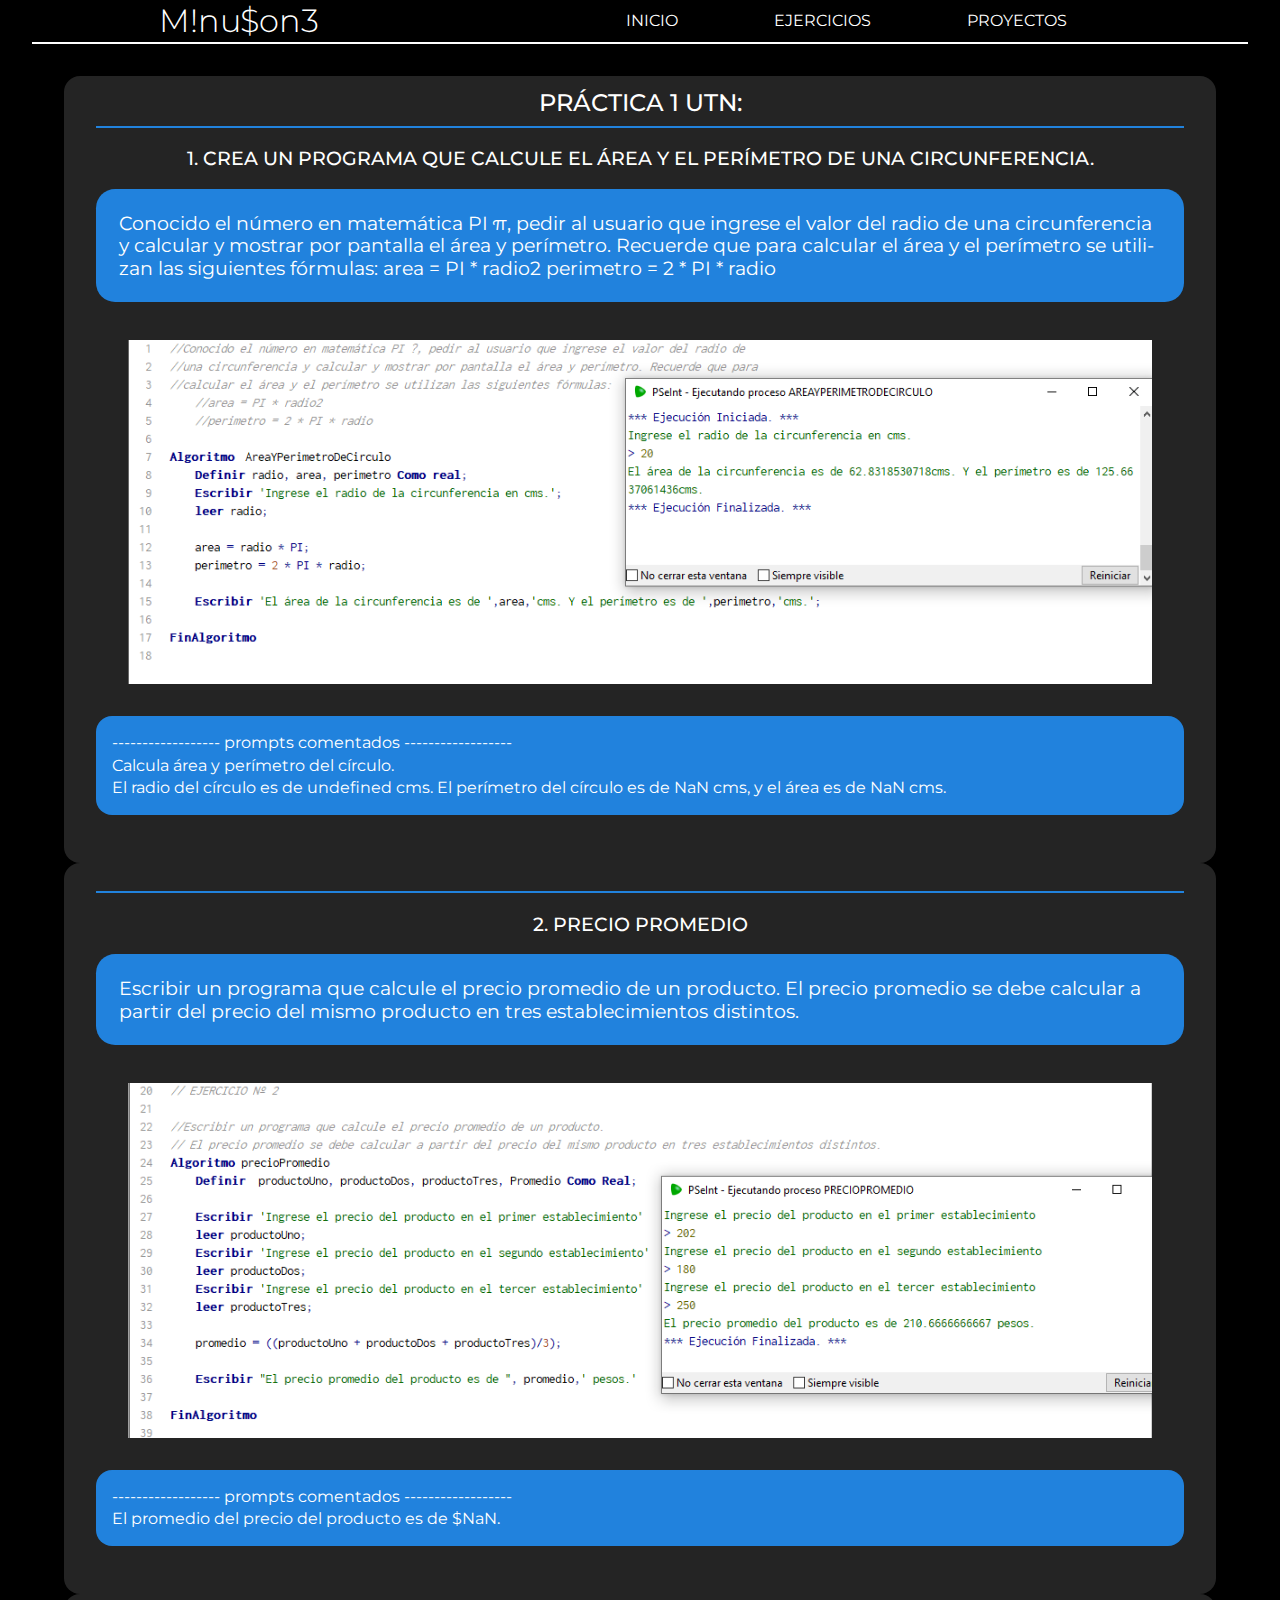
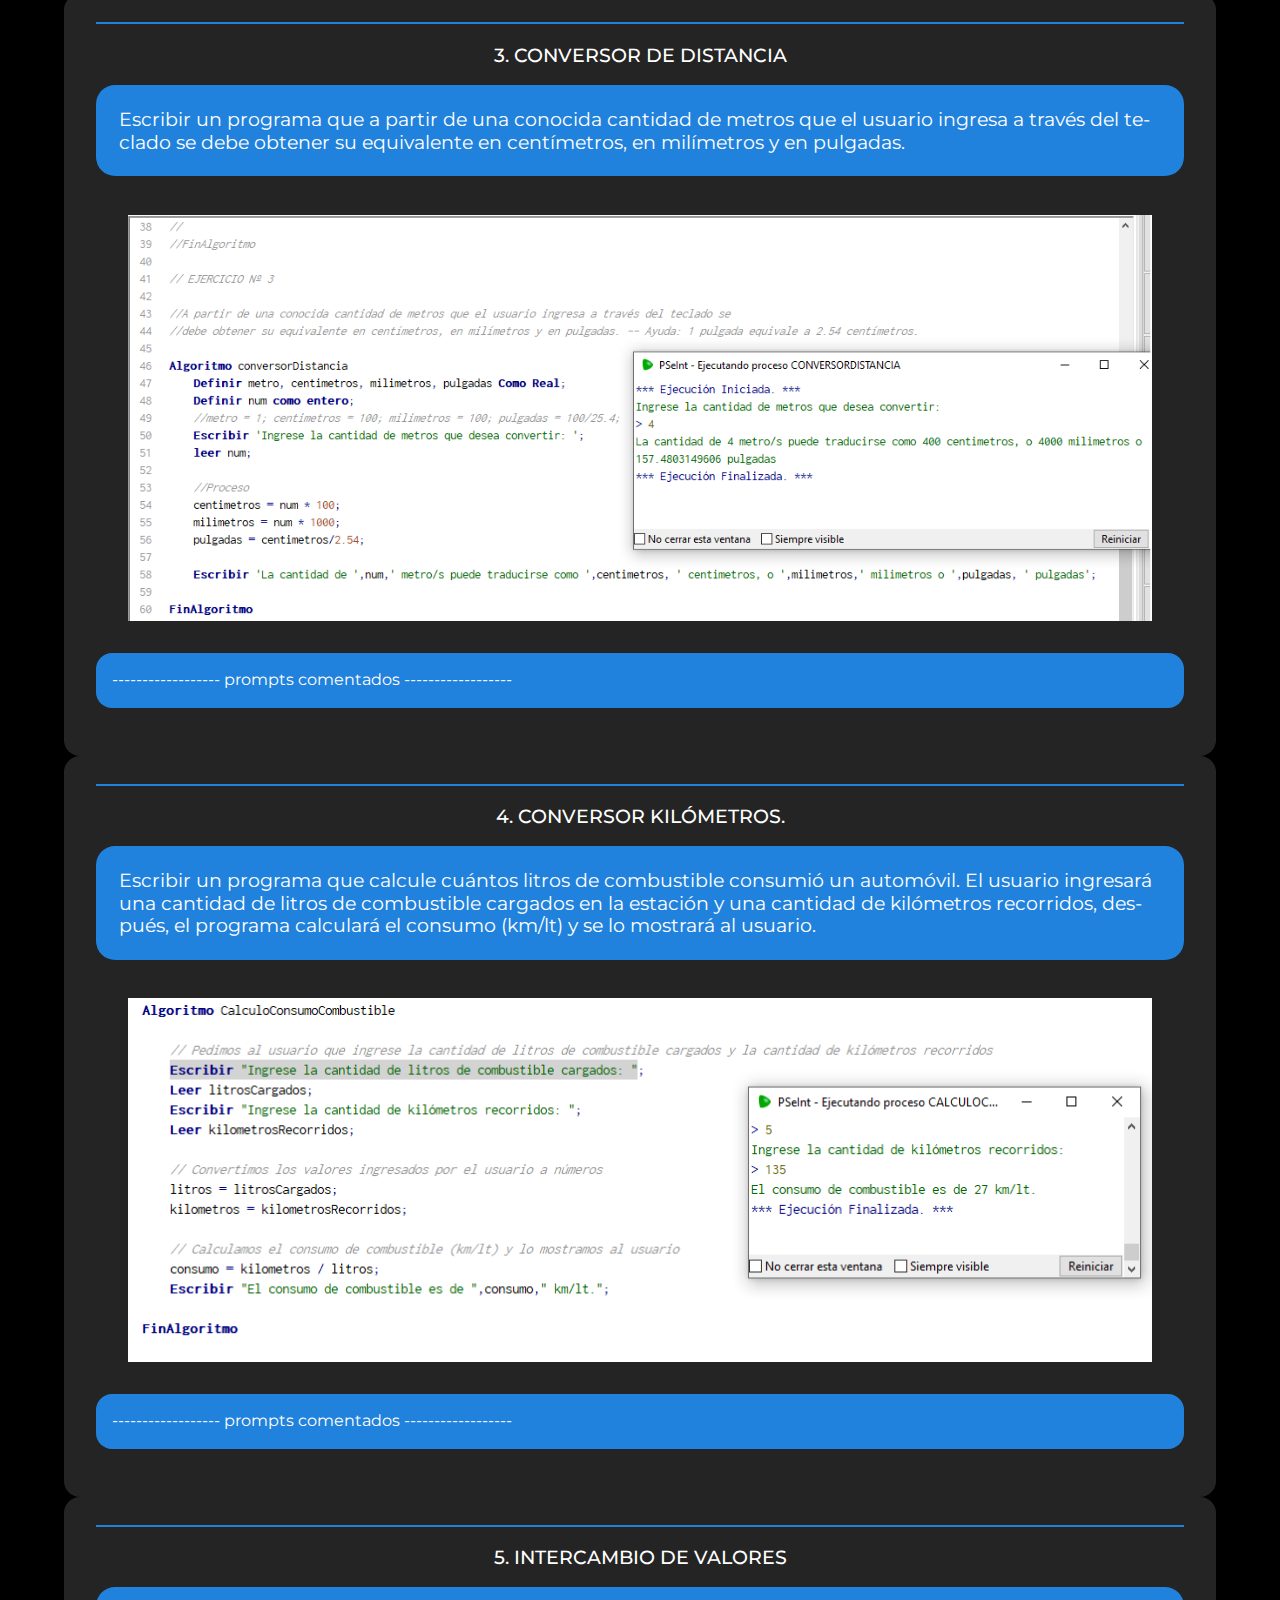
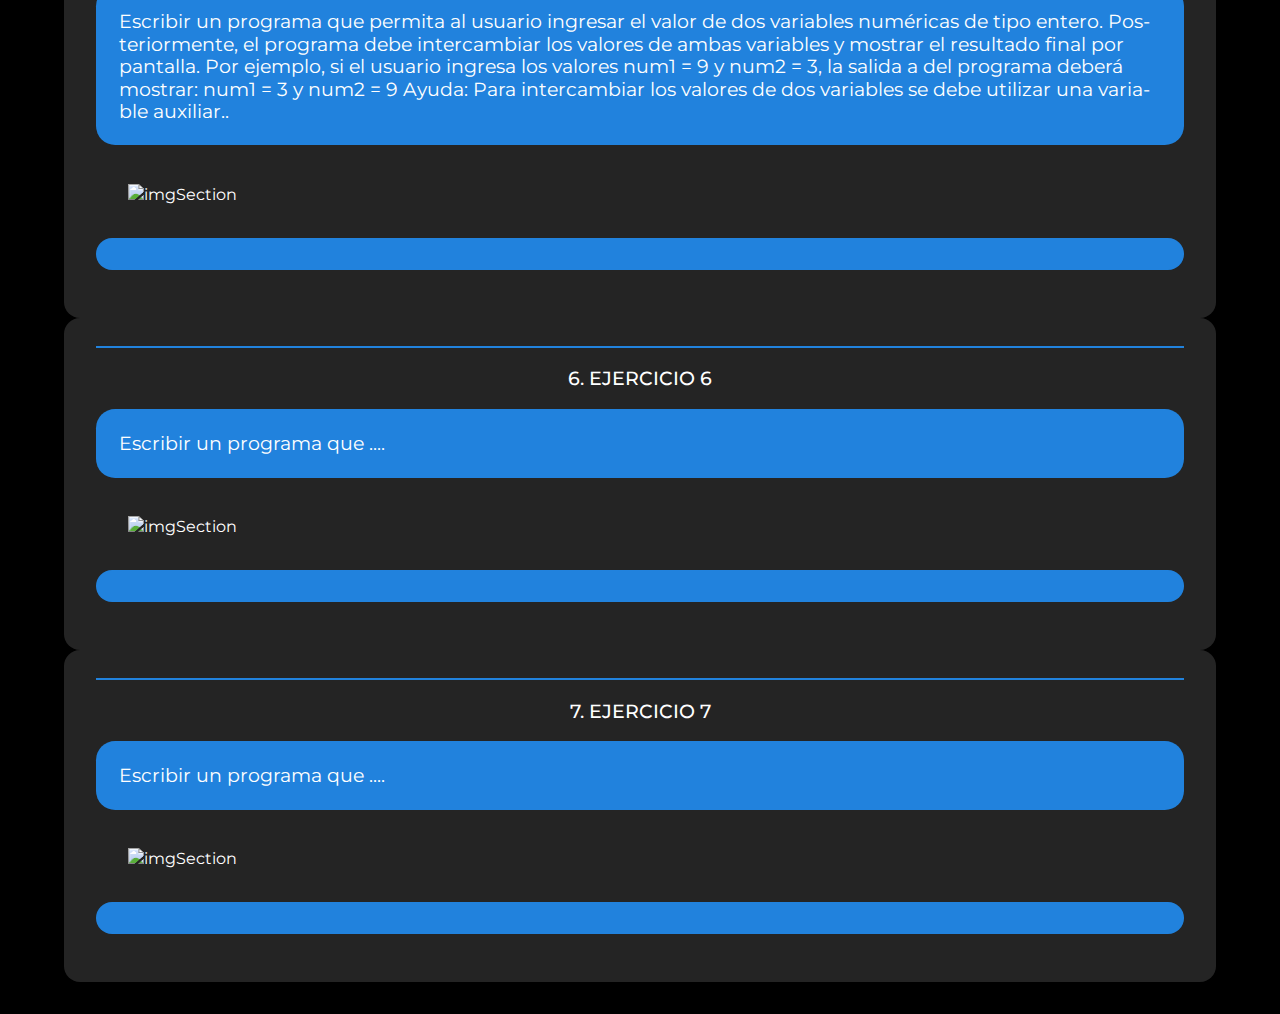
==== repositorio2/html/ejercicios.html @ 2ba90b49 "first commit" ====
<!DOCTYPE html>
<html lang="es">
<head>
    <meta charset="UTF-8">
    <meta http-equiv="X-UA-Compatible" content="IE=edge">
    <meta name="viewport" content="width=device-width, initial-scale=1.0">
    
    <link rel="preconnect" href="https://fonts.googleapis.com">
    <link rel="preconnect" href="https://fonts.gstatic.com" crossorigin>
    <link href="https://fonts.googleapis.com/css2?family=Montserrat:ital,wght@0,100;0,200;0,300;0,400;0,600;1,100;1,200;1,300;1,400;1,600&display=swap" rel="stylesheet">
    
    <link rel="stylesheet" href="../css/reset.css">
    <link rel="stylesheet" href="../css/styles.css">
    
    <link rel="shortcut icon" href="../img/harbour-kitchen-logo-01-1536x1536.jpg" type="image/x-icon">

    <title>Repositorio Nico | Ejercicios</title>
</head>
<body class="body">
    <div class="container">
        <header class="header">
            <h1 class="title">M!nu$on3</h1>
        </header>
        <nav class="nav">
            <ul class="nav__list">
                <li class="nav__item">
                    <!-- <img src="../assets/home.svg" alt="homeSvg"> -->
                    <a href="../html/index.html" class="nav__link nav__link --corto">Inicio</a>
                </li>
                <li class="nav__item">
                    <!-- <img src="../assets/briefcase.svg" alt="briefcaseSvg"> -->
                    <a href="../html/ejercicios.html" class="nav__link">Ejercicios</a>
                </li>
                <li class="nav__item">
                    <!-- <img src="../assets/layout.svg" alt="layoutSvg"> -->
                    <a href="#" class="nav__link">Proyectos</a>
                </li>
            </ul>
        </nav>
    </div>

    <main class="main">

        <!-- EJERCICIO UNO -->
        <section class="section">
            <h2 class="section__title">Práctica 1 UTN:</h2>
            <h3 class="section__subtitle">1. Crea un programa que calcule el área y el perímetro de una circunferencia.</h3>
            <p class="section__paragraph">
                Conocido el número en matemática PI π, pedir al usuario que ingrese el valor del radio de
                una circunferencia y calcular y mostrar por pantalla el área y perímetro. Recuerde que para
                calcular el área y el perímetro se utilizan las siguientes fórmulas:
                area = PI * radio2
                perimetro = 2 * PI * radio
            </p>
            <img src="../img/exe1.png" alt="imgPseInt" class="section__pseInt">
            <div class="section__content">
                ------------------ prompts comentados ------------------<br>
                <script>
                    document.write(`Calcula área y perímetro del círculo. <br>`);

                    let area, perimetro, radio;
                    const pi = 3.1416;
                    // radio = prompt('Ingrese radio de la circuferencia en centímetros.');
                    
                    perimetro = pi * radio;
                    area = pi * radio * 2;
                    
                    document.write(`El radio del círculo es de ${radio} cms. `);
                    document.write(`El perímetro del círculo es de ${perimetro} cms, y el área es de ${area} cms.`)
                </script>
            </div>
        </section>

        <!-- EJERCICIO DOS -->
        <section class="section">
            <h2 class="section__title"></h2>
            <h3 class="section__subtitle">2. Precio promedio</h3>
            <p class="section__paragraph">Escribir un programa que calcule el precio promedio de un producto. El precio promedio se
                debe calcular a partir del precio del mismo producto en tres establecimientos distintos.</p>
            <img src="../img/exe2.png" alt="imgSection" class="section__pseInt">
            <div class="section__content">
                ------------------ prompts comentados ------------------<br>
                <script>
                    let promedio, precio1, precio2, precio3;

                    // precio1 = parseInt(prompt('Ingrese precio del producto en el primer establecimiento'));
                    // precio2 = parseInt(prompt('Ingrese precio del producto en el segundo establecimiento'));
                    // precio3 = parseInt(prompt('Ingrese precio del producto en el tercer establecimiento'));
                    
                    promedio = ((precio1 + precio2 + precio3)/3);

                    promedio = promedio.toFixed(2);
                    document.write(`El promedio del precio del producto es de $${promedio}.`)
                </script>
            </div>
        </section>

        <!-- EJERCICIO TRES -->
        <section class="section">
            <h2 class="section__title"> </h2>
            <h3 class="section__subtitle">3. Conversor de distancia</h3>
            <p class="section__paragraph">Escribir un programa que a partir de una conocida cantidad de metros que el usuario ingresa a través del teclado se
                debe obtener su equivalente en centímetros, en milímetros y en pulgadas.</p>
            <img src="../img/exe3.png" alt="imgSection" class="section__pseInt">
            <div class="section__content">
                ------------------ prompts comentados ------------------<br>
                <script>
                    // const metro = prompt('Ingresa la cantidad de metros a convertir: ');
                    const centimetros = (metro * 100)                   
                    const milimetros = (metro * 1000)                  
                    const pulgadas = (metro* 39.3701).toFixed(2);                    

                    document.write(`La cantidad de ${metro} metro/s se puede expresar como ${centimetros} centímetros, ${milimetros} milímetros o ${pulgadas} pulgadas.`)
                </script>
            </div>
        </section>

        <!-- EJERCICIO CUATRO -->
        <section class="section">
            <h2 class="section__title"> </h2>
            <h3 class="section__subtitle">4. Conversor kilómetros.</h3>
            <p class="section__paragraph">Escribir un programa que calcule cuántos litros de combustible consumió un automóvil. El
                usuario ingresará una cantidad de litros de combustible cargados en la estación y una
                cantidad de kilómetros recorridos, después, el programa calculará el consumo (km/lt) y se lo
                mostrará al usuario.</p>
            <img src="../img/exe4.png" alt="imgSection" class="section__pseInt">
            <div class="section__content">
                ------------------ prompts comentados ------------------ <br>
                <script>
                    // const litrosCargados = parseInt(prompt('Ingrese la cantidad de litros de combustible cargados.'));
                    // const kilometrosRecorridos = parseInt(prompt('Ingrese la cantidad de kilómetros recorridos.'));
                    let consumo = kilometrosRecorridos/litrosCargados;
                    consumo = consumo.toFixed(2);

                    document.write(`La cantidad de consumo es de ${consumo} km/ls.`);
                </script>
            </div>
        </section>

        <!-- EJERCICIO CINCO -->
        <section class="section">
            <h2 class="section__title"> </h2>
            <h3 class="section__subtitle">5. Intercambio de valores</h3>
            <p class="section__paragraph">Escribir un programa que permita al usuario ingresar el valor de dos variables numéricas de
                tipo entero. Posteriormente, el programa debe intercambiar los valores de ambas variables y
                mostrar el resultado final por pantalla.
                Por ejemplo, si el usuario ingresa los valores num1 = 9 y num2 = 3, la salida a del programa
                deberá mostrar: num1 = 3 y num2 = 9
                Ayuda: Para intercambiar los valores de dos variables se debe utilizar una variable auxiliar..</p>
            <img src="#" alt="imgSection" class="section__pseInt">
            <div class="section__content">
                
            </div>
        </section>

        <!-- EJERCICIO SEIS -->
        <section class="section">
            <h2 class="section__title"> </h2>
            <h3 class="section__subtitle">6. ejercicio 6</h3>
            <p class="section__paragraph">Escribir un programa que ....</p>
            <img src="#" alt="imgSection" class="section__pseInt">
            <div class="section__content"></div>
        </section>

        <!-- EJERCICIO SIETE -->
        <section class="section">
            <h2 class="section__title"> </h2>
            <h3 class="section__subtitle">7. ejercicio 7</h3>
            <p class="section__paragraph">Escribir un programa que ....</p>
            <img src="#" alt="imgSection" class="section__pseInt">
            <div class="section__content"></div>
        </section>

    </main>



    <script src="../js/main.js"></script>
</body>
</html>
---- repositorio2/css/styles.css ----
:root{
    --negro: #0c0a0a;
    /* Tipografía */
    --tipo-principal: 'Montserrat', sans-serif;
    --tipo-secundaria: Verdana;
}

.body{
    max-width: 1600px;
    margin: 0 auto;
    background: #000;
    color: #fff;
    padding-left: 2em;
    padding-right: 2em;
}

.container{
    background: #000;
    
    display: flex;
    justify-content: space-around;
    align-items: center;

    border-bottom: 2px solid white;

}

.header{
    background: yellow;
}

.title{
    color: #fff;
    font-weight: 300;
    font-size: 2em;
    cursor: pointer;
    background: #000000;
}

.title:hover{
    color: #2182dd;
}
.nav__list{
    display: flex;
    flex-flow: row nowrap;
    justify-content: space-between;
    align-items: center;
    padding: .4em;

}

.nav__item{
    padding: .2em 2em ;
    margin: 0 1em;
}

.nav__item:hover{
    background: #644a4a73;
    cursor: pointer;
    border-radius: 3em;

    color: #2182dd;
}

.nav__item:active{
    background: #2182dd;
}


.nav__link{
    color: #fff;
    text-decoration: none;
    text-transform: uppercase;
}

.nav__link:hover{
}

.main{
    padding: 2em;
}

.section{
    background: #4949497e;
    padding: 1em 2em;
    color: #fff;

    border-radius: 1em;
}
.section__title{
    text-align: center;
    text-transform: uppercase;
    font-weight: 500;
    font-size: 1.5em;
    padding: 0 1em .5em 1em;

    border-bottom: 2px solid #2182dd;

}
.section__subtitle{
    text-align: center;

    text-transform: uppercase;
    font-weight: 500;
    font-size: 1.2em;

    padding: 1em 1em;
}
.section__paragraph{
    width: 100%;
    background: #2182dd;

    border-radius: 1em;
    padding: 1.2em;
    font-size: 1.2em;

    margin: 0em 0 2em 0 ;
}

.section__content{
    width: 100%;
    background: #2182dd;

    border-radius: 1em;
    padding: 1em;

    padding: 1em;

    margin: 0em 0 2em 0 ;
}

.section__pseInt{
    padding: 0 2em 2em 2em;
}
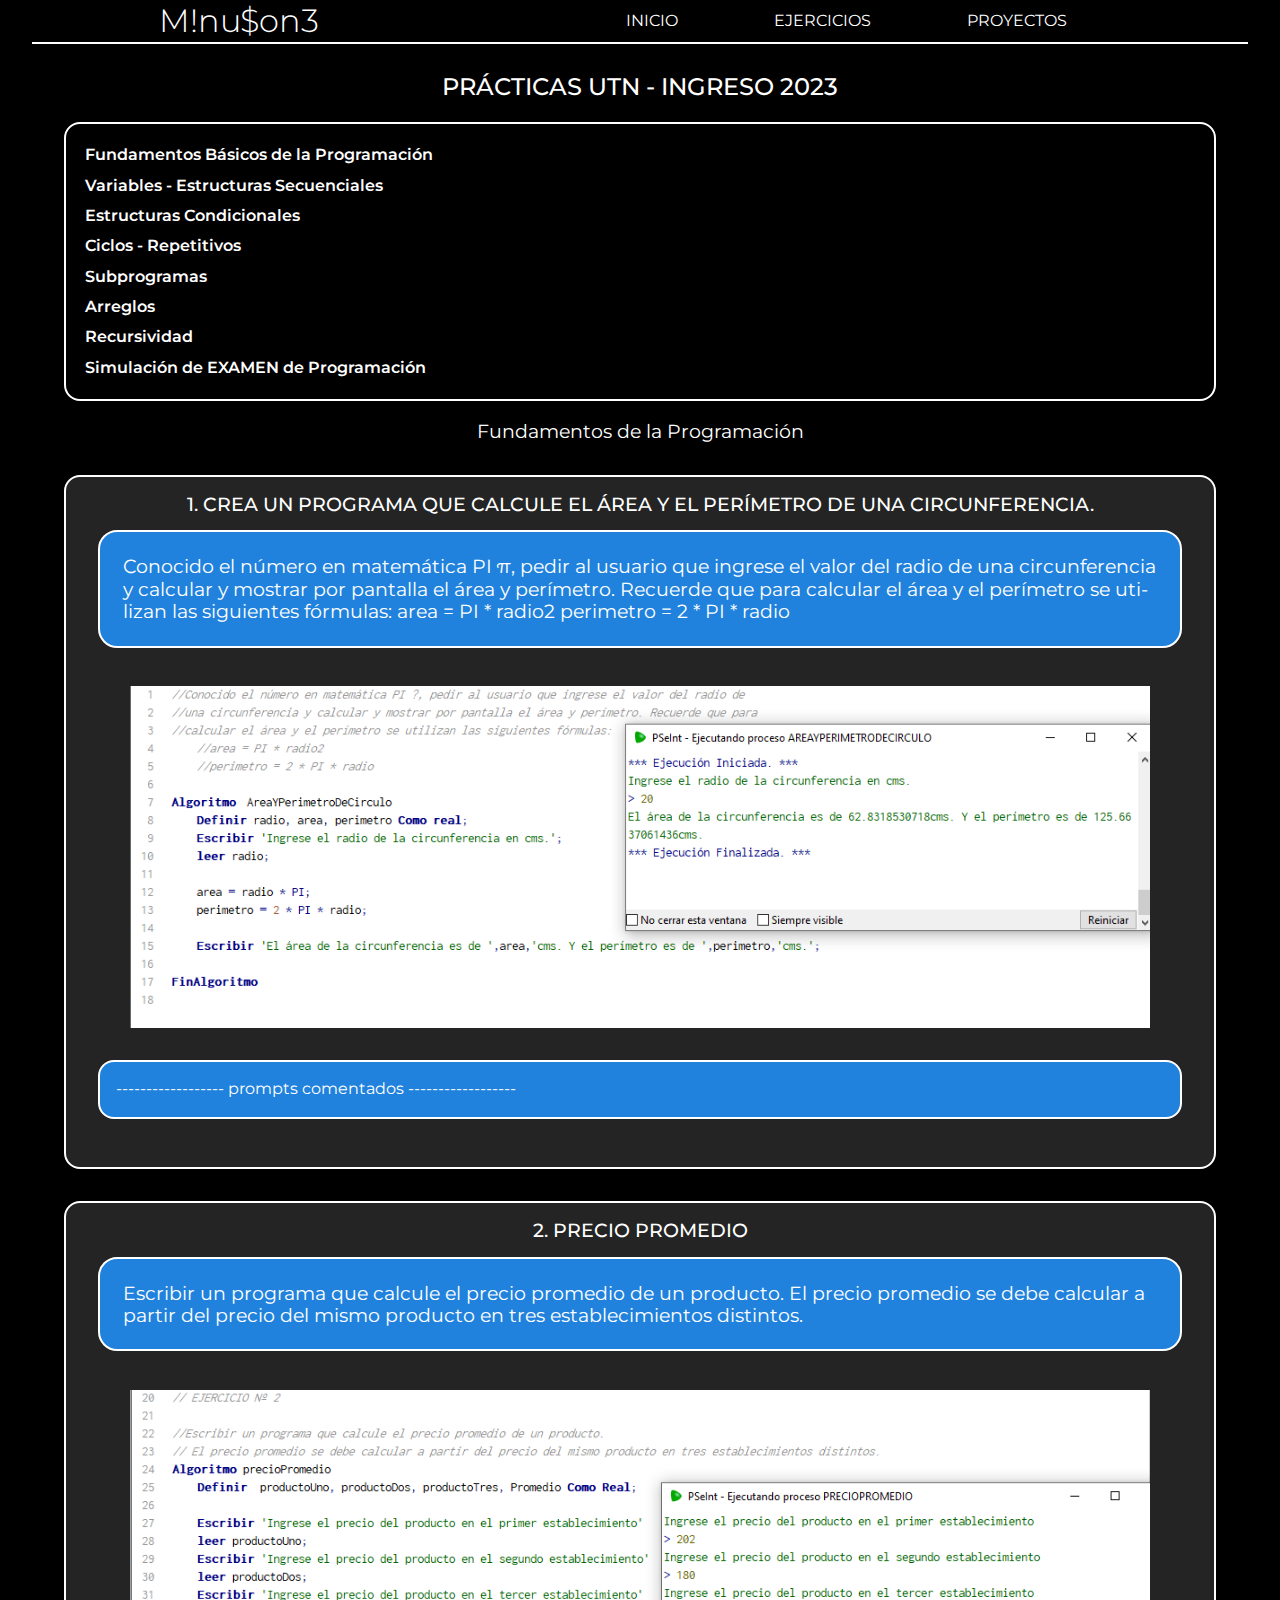
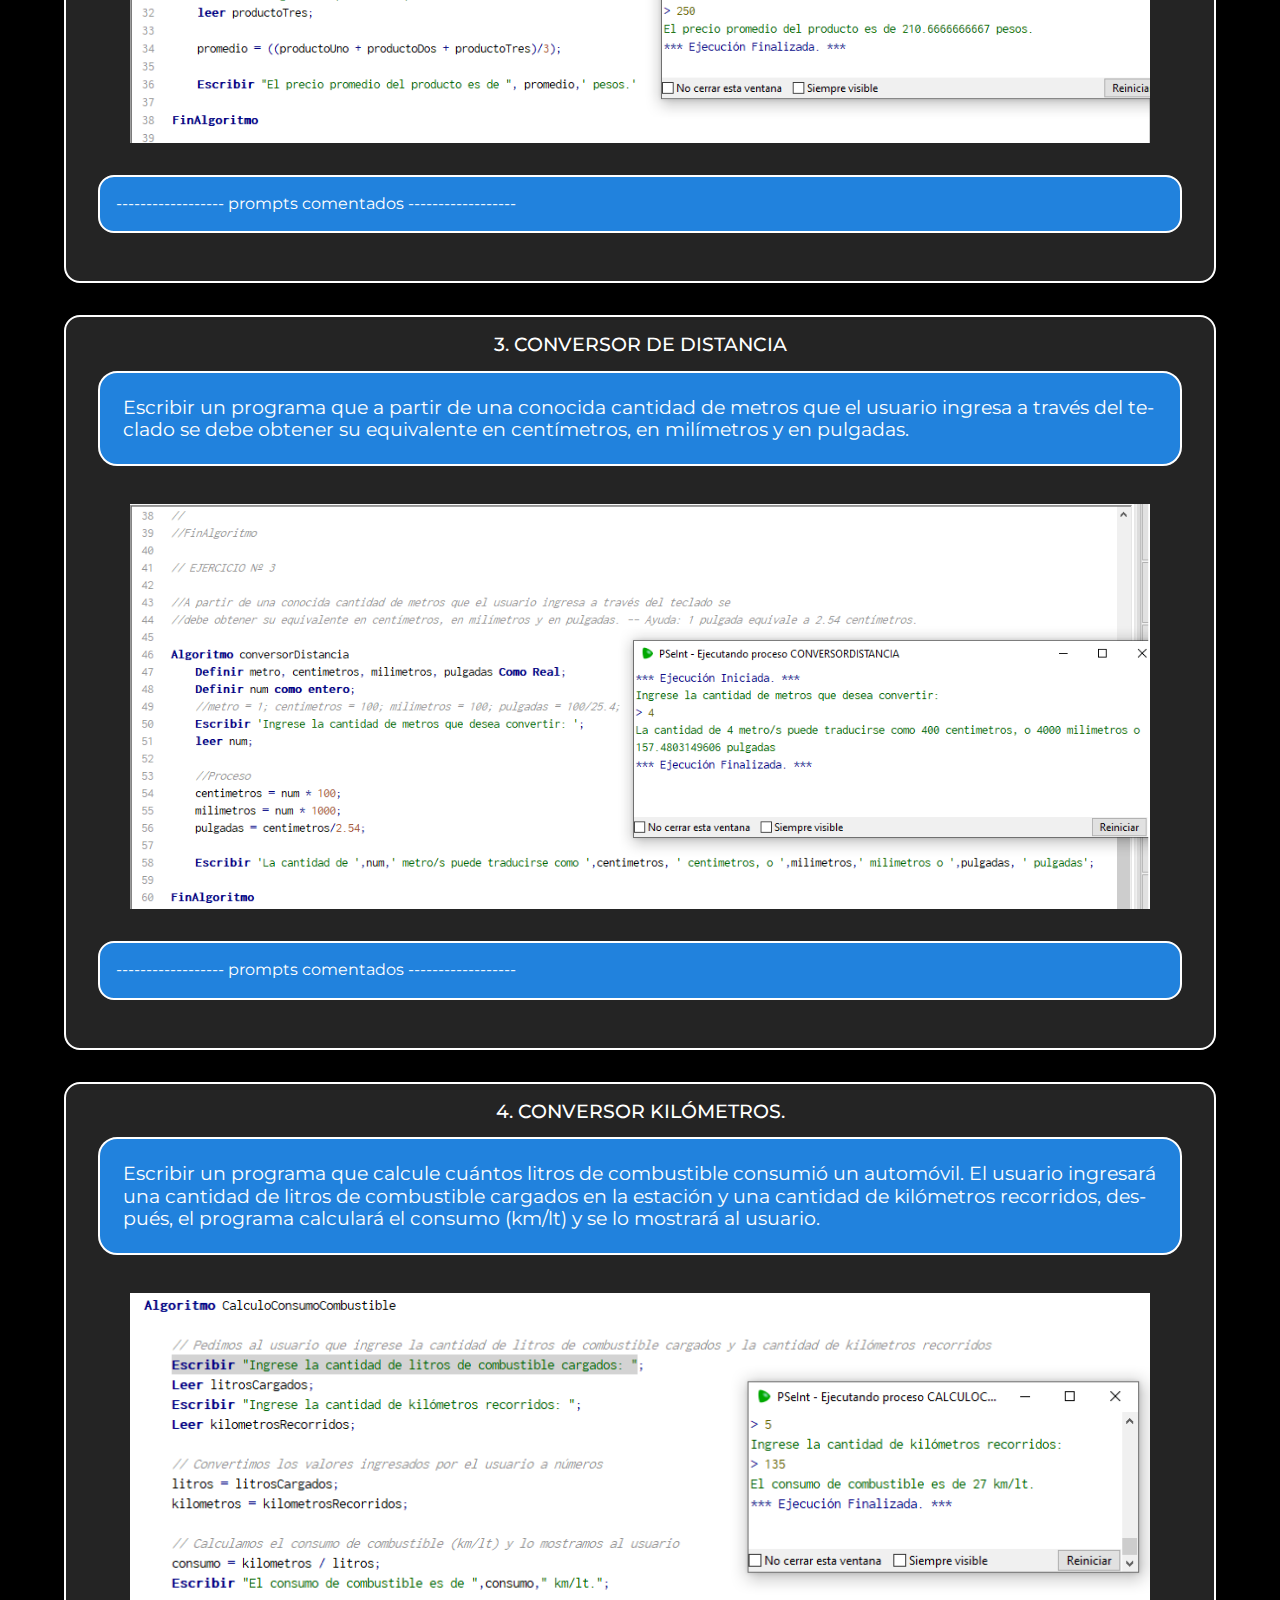
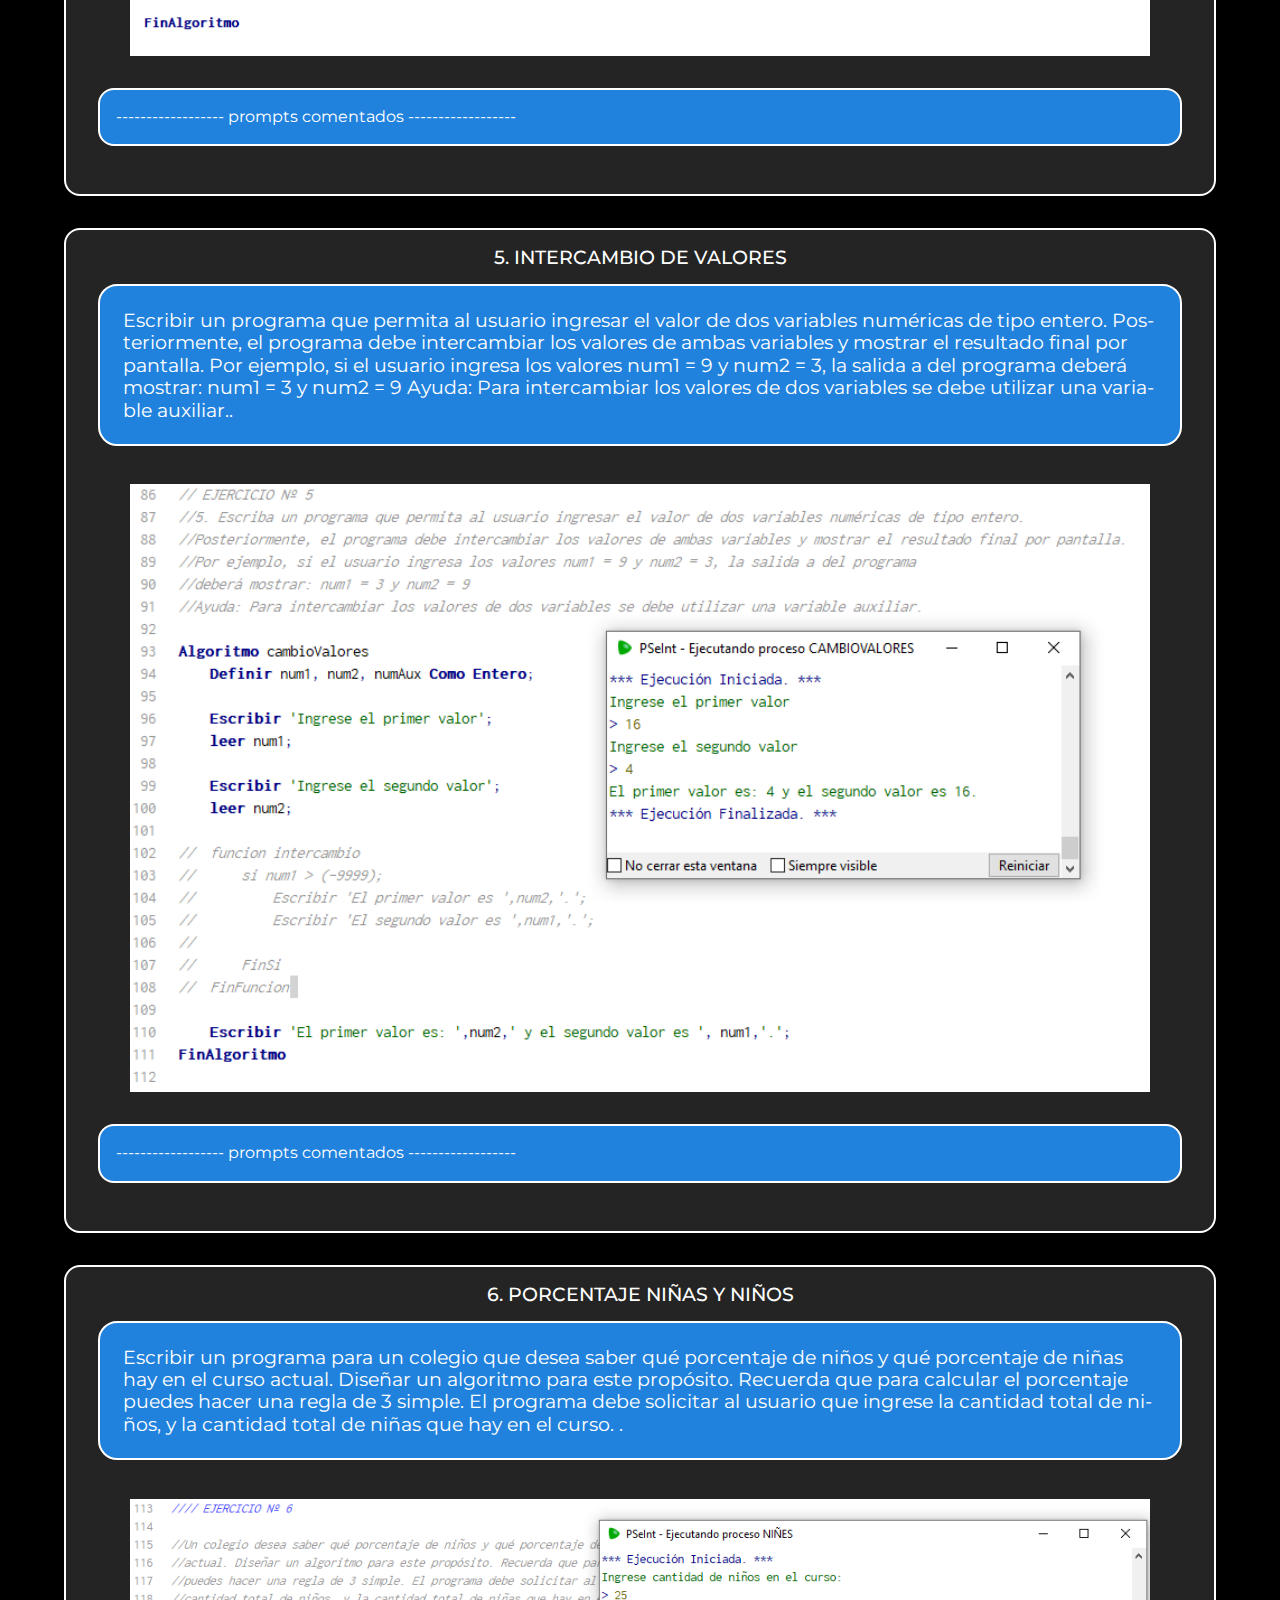
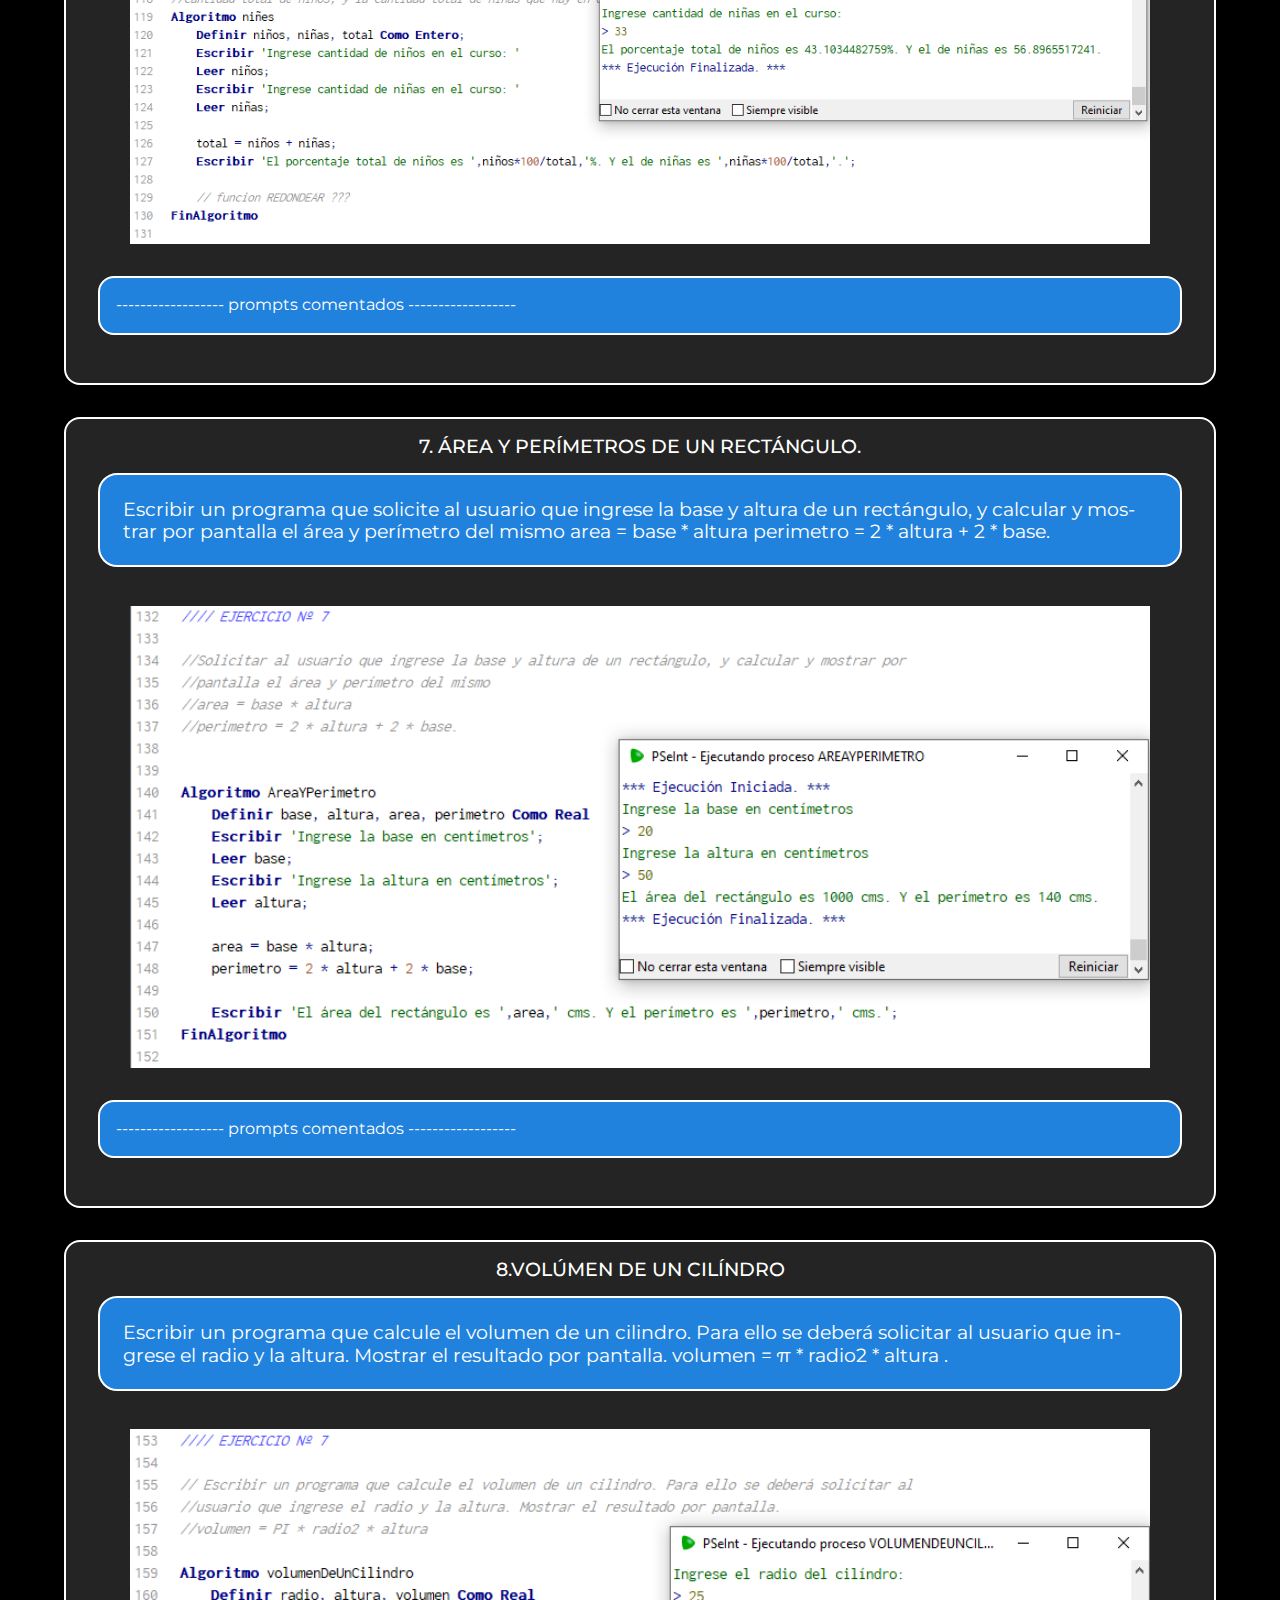
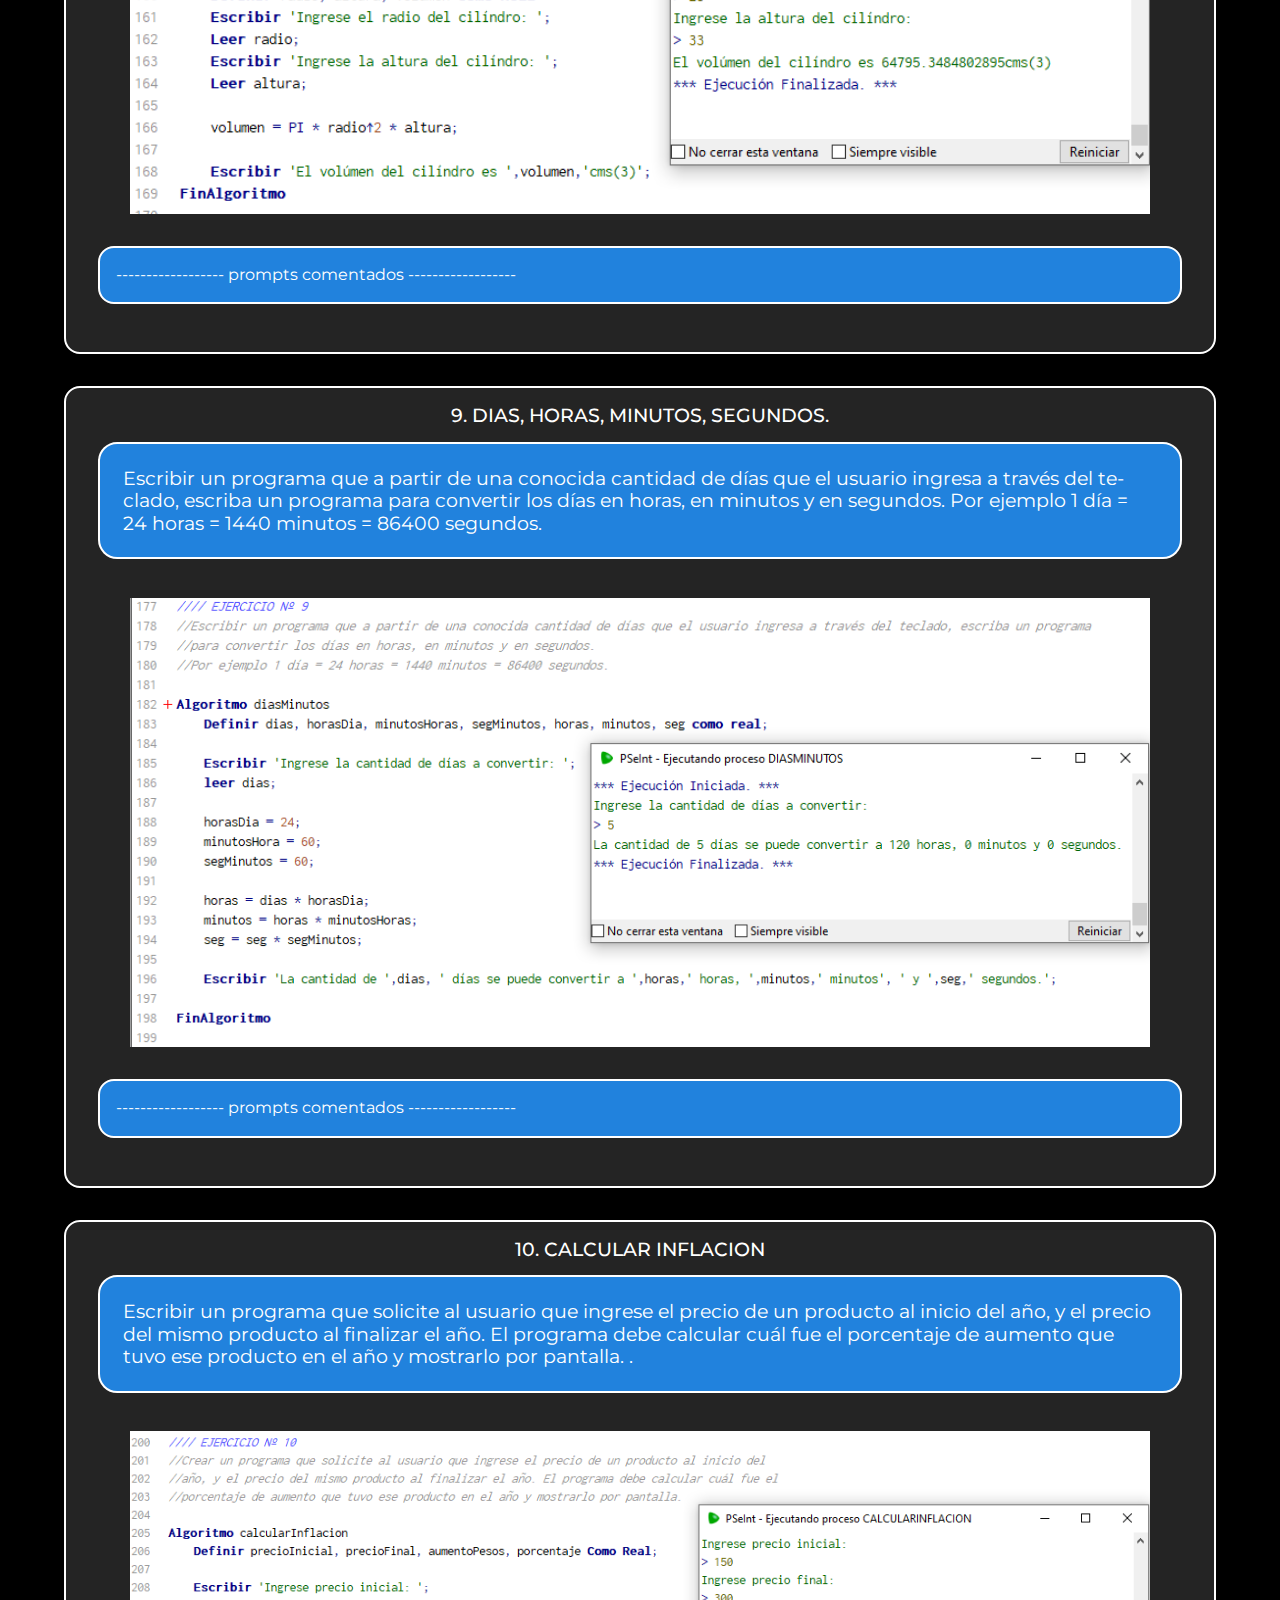
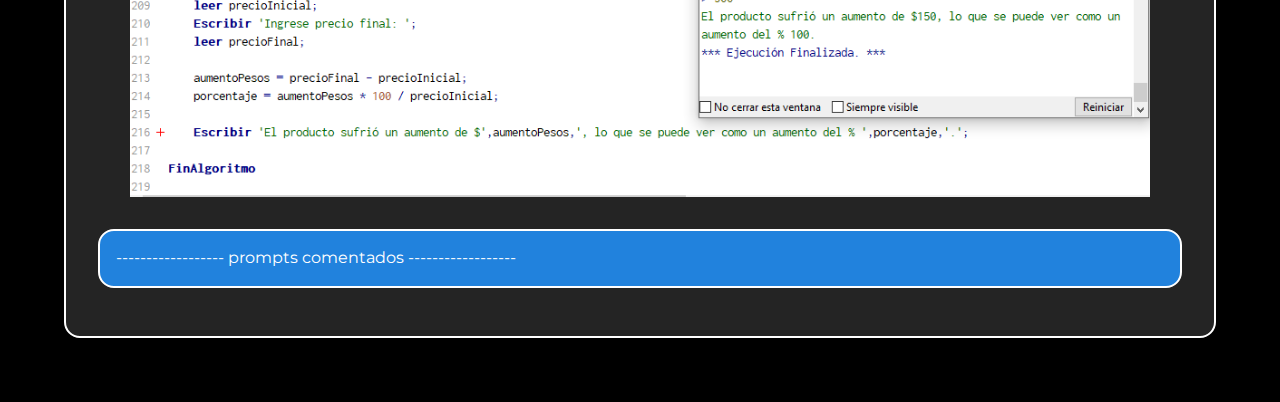
==== commit 3dacca0b: "segundo commit hasta ejercicio 10" ====
--- a/repositorio2/html/ejercicios.html
+++ b/repositorio2/html/ejercicios.html
@@ -40,10 +40,23 @@
     </div>
 
     <main class="main">
+        <h2 class="main__title">Prácticas UTN - Ingreso 2023</h2>
+        <p class="main__paragraph">
+            <ul class="main__list">
+                <li class="list__item">Fundamentos Básicos de la Programación</li>
+                <li class="list__item">Variables - Estructuras Secuenciales</li>
+                <li class="list__item">Estructuras Condicionales</li>
+                <li class="list__item">Ciclos - Repetitivos</li>
+                <li class="list__item">Subprogramas</li>
+                <li class="list__item">Arreglos</li>
+                <li class="list__item">Recursividad</li>
+                <li class="list__item">Simulación de EXAMEN de Programación</li>
+            </ul>
+        </p>
+        <h4 class="main__subtitle">Fundamentos de la Programación</h4>
 
         <!-- EJERCICIO UNO -->
         <section class="section">
-            <h2 class="section__title">Práctica 1 UTN:</h2>
             <h3 class="section__subtitle">1. Crea un programa que calcule el área y el perímetro de una circunferencia.</h3>
             <p class="section__paragraph">
                 Conocido el número en matemática PI π, pedir al usuario que ingrese el valor del radio de
@@ -56,17 +69,17 @@
             <div class="section__content">
                 ------------------ prompts comentados ------------------<br>
                 <script>
-                    document.write(`Calcula área y perímetro del círculo. <br>`);
-
-                    let area, perimetro, radio;
-                    const pi = 3.1416;
-                    // radio = prompt('Ingrese radio de la circuferencia en centímetros.');
-                    
-                    perimetro = pi * radio;
-                    area = pi * radio * 2;
-                    
-                    document.write(`El radio del círculo es de ${radio} cms. `);
-                    document.write(`El perímetro del círculo es de ${perimetro} cms, y el área es de ${area} cms.`)
+                    // document.write(`Calcula área y perímetro del círculo. <br>`);
+
+                    // // let area, perimetro, radio;
+                    // const pi = 3.1416;
+                    // // radio = prompt('Ingrese radio de la circuferencia en centímetros.');
+                    
+                    // perimetro = pi * radio;
+                    // area = pi * radio * 2;
+                    
+                    // document.write(`El radio del círculo es de ${radio} cms. `);
+                    // document.write(`El perímetro del círculo es de ${perimetro} cms, y el área es de ${area} cms.`)
                 </script>
             </div>
         </section>
@@ -81,23 +94,23 @@
             <div class="section__content">
                 ------------------ prompts comentados ------------------<br>
                 <script>
-                    let promedio, precio1, precio2, precio3;
+                    // let promedio, precio1, precio2, precio3;
 
                     // precio1 = parseInt(prompt('Ingrese precio del producto en el primer establecimiento'));
                     // precio2 = parseInt(prompt('Ingrese precio del producto en el segundo establecimiento'));
                     // precio3 = parseInt(prompt('Ingrese precio del producto en el tercer establecimiento'));
                     
-                    promedio = ((precio1 + precio2 + precio3)/3);
-
-                    promedio = promedio.toFixed(2);
-                    document.write(`El promedio del precio del producto es de $${promedio}.`)
+                    // promedio = ((precio1 + precio2 + precio3)/3);
+
+                    // promedio = promedio.toFixed(2);
+                    // document.write(`El promedio del precio del producto es de $${promedio}.`)
                 </script>
             </div>
         </section>
 
         <!-- EJERCICIO TRES -->
         <section class="section">
-            <h2 class="section__title"> </h2>
+            <h2 class="section__title"></h2>
             <h3 class="section__subtitle">3. Conversor de distancia</h3>
             <p class="section__paragraph">Escribir un programa que a partir de una conocida cantidad de metros que el usuario ingresa a través del teclado se
                 debe obtener su equivalente en centímetros, en milímetros y en pulgadas.</p>
@@ -106,11 +119,11 @@
                 ------------------ prompts comentados ------------------<br>
                 <script>
                     // const metro = prompt('Ingresa la cantidad de metros a convertir: ');
-                    const centimetros = (metro * 100)                   
-                    const milimetros = (metro * 1000)                  
-                    const pulgadas = (metro* 39.3701).toFixed(2);                    
-
-                    document.write(`La cantidad de ${metro} metro/s se puede expresar como ${centimetros} centímetros, ${milimetros} milímetros o ${pulgadas} pulgadas.`)
+                    // const centimetros = (metro * 100)                   
+                    // const milimetros = (metro * 1000)                  
+                    // const pulgadas = (metro* 39.3701).toFixed(2);                    
+
+                    // document.write(`La cantidad de ${metro} metro/s se puede expresar como ${centimetros} centímetros, ${milimetros} milímetros o ${pulgadas} pulgadas.`)
                 </script>
             </div>
         </section>
@@ -129,17 +142,17 @@
                 <script>
                     // const litrosCargados = parseInt(prompt('Ingrese la cantidad de litros de combustible cargados.'));
                     // const kilometrosRecorridos = parseInt(prompt('Ingrese la cantidad de kilómetros recorridos.'));
-                    let consumo = kilometrosRecorridos/litrosCargados;
-                    consumo = consumo.toFixed(2);
-
-                    document.write(`La cantidad de consumo es de ${consumo} km/ls.`);
+                    // let consumo = kilometrosRecorridos/litrosCargados;
+                    // consumo = consumo.toFixed(2);
+
+                    // document.write(`La cantidad de consumo es de ${consumo} km/ls.`);
                 </script>
             </div>
         </section>
 
         <!-- EJERCICIO CINCO -->
         <section class="section">
-            <h2 class="section__title"> </h2>
+            <h2 class="section__title"></h2>
             <h3 class="section__subtitle">5. Intercambio de valores</h3>
             <p class="section__paragraph">Escribir un programa que permita al usuario ingresar el valor de dos variables numéricas de
                 tipo entero. Posteriormente, el programa debe intercambiar los valores de ambas variables y
@@ -147,30 +160,139 @@
                 Por ejemplo, si el usuario ingresa los valores num1 = 9 y num2 = 3, la salida a del programa
                 deberá mostrar: num1 = 3 y num2 = 9
                 Ayuda: Para intercambiar los valores de dos variables se debe utilizar una variable auxiliar..</p>
-            <img src="#" alt="imgSection" class="section__pseInt">
-            <div class="section__content">
-                
-            </div>
-        </section>
-
+            <img src="../img/exe5.png" alt="imgSection" class="section__pseInt">
+            <div class="section__content">
+                ------------------ prompts comentados ------------------ <br>
+                <script>
+                    // let num1, num2;
+                    // num1 = prompt('Ingrese el primer valor: ');
+                    // num2 = prompt('Ingrese el segundo valor: ');
+
+                    // document.write(`Valor 1 = ${num2} <br> Valor 2 = ${num1}`)
+                </script>
+            </div>
+        </section>
+  
         <!-- EJERCICIO SEIS -->
         <section class="section">
+            <h2 class="section__title"></h2>
+            <h3 class="section__subtitle">6. Porcentaje niñas y niños</h3>
+            <p class="section__paragraph">Escribir un programa para un colegio que desea saber qué porcentaje de niños y qué porcentaje de niñas hay en el curso
+                actual. Diseñar un algoritmo para este propósito. Recuerda que para calcular el porcentaje
+                puedes hacer una regla de 3 simple. El programa debe solicitar al usuario que ingrese la
+                cantidad total de niños, y la cantidad total de niñas que hay en el curso. 
+                .</p>
+            <img src="../img/exe6.png" alt="imgSection" class="section__pseInt">
+            <div class="section__content">
+                ------------------ prompts comentados ------------------ <br>
+                <script>
+                    // let niñas, niños, total;
+                    // // niñas = parseInt(prompt('Ingrese la cantidad de niñas: '));
+                    // // niños = parseInt(prompt('Ingrese la cantidad de niños: '));
+                    // total = niños + niñas;
+                    
+                    // document.write(`El porcentaje total de niños es % ${(niños*100)/total}
+                    // y el de niñas es % ${(niñas*100)/total}`);
+                </script>
+            </div>
+        </section>
+
+        <!-- EJERCICIO SIETE -->
+        <section class="section">
+            <h2 class="section__title"></h2>
+            <h3 class="section__subtitle">7. Área y Perímetros de un rectángulo.</h3>
+            <p class="section__paragraph">Escribir un programa que solicite al usuario que ingrese la base y altura de un rectángulo, y calcular y mostrar por
+                pantalla el área y perímetro del mismo
+                area = base * altura
+                perimetro = 2 * altura + 2 * base.</p>
+            <img src="../img/exe7.png" alt="imgSection" class="section__pseInt">
+            <div class="section__content">
+                ------------------ prompts comentados ------------------ <br>
+                <script>
+                    // let base, altura, area, perimetro;
+
+                    // base = prompt('Ingrese la base del rectángulo en cms.');
+                    // altura = prompt('Ingrese la altura del rectángulo en cms.');
+                    
+                    // perimetro = 2 * base + 2 * altura;
+                    // area = base * altura;
+
+                    // document.write(`El área del rectángulo mide ${area} cms. Y el perímetro es de ${perimetro} cms.`);
+                </script>
+            </div>
+        </section>
+
+        <!-- EJERCICIO OCHO -->
+        <section class="section">
             <h2 class="section__title"> </h2>
-            <h3 class="section__subtitle">6. ejercicio 6</h3>
-            <p class="section__paragraph">Escribir un programa que ....</p>
-            <img src="#" alt="imgSection" class="section__pseInt">
-            <div class="section__content"></div>
-        </section>
-
-        <!-- EJERCICIO SIETE -->
+            <h3 class="section__subtitle">8.Volúmen de un cilíndro</h3>
+            <p class="section__paragraph">Escribir un programa que calcule el volumen de un cilindro. Para ello se deberá solicitar al
+                usuario que ingrese el radio y la altura. Mostrar el resultado por pantalla.
+                volumen = π * radio2 * altura .</p>
+            <img src="../img/exe8.png" alt="imgSection" class="section__pseInt">
+            <div class="section__content">
+                ------------------ prompts comentados ------------------ <br>
+                <script>
+                    // let radio, altura, volumen;
+                    // radio = prompt('Ingrese el radio del cilíndro: ');
+                    // altura = prompt('Ingrese la altura del cilíndro: ');
+                    const PI = 3.14159;
+
+                    // volumen = (PI * (Math.pow(radio,2))* altura).toFixed(2);
+
+                    document.write(`El volúmen del cilíndro es de ${volumen} centímetros cúbicos.`);
+                </script>
+            </div>
+        </section>
+
+        <!-- EJERCICIO NUEVE -->
         <section class="section">
             <h2 class="section__title"> </h2>
-            <h3 class="section__subtitle">7. ejercicio 7</h3>
-            <p class="section__paragraph">Escribir un programa que ....</p>
-            <img src="#" alt="imgSection" class="section__pseInt">
-            <div class="section__content"></div>
-        </section>
-
+            <h3 class="section__subtitle">9. Dias, horas, minutos, segundos.</h3>
+            <p class="section__paragraph">Escribir un programa que a partir de una conocida cantidad de días que el usuario ingresa a través del teclado, escriba
+                un programa para convertir los días en horas, en minutos y en segundos. Por ejemplo
+                1 día = 24 horas = 1440 minutos = 86400 segundos.</p>
+            <img src="../img/exe9.png" alt="imgSection" class="section__pseInt">
+            <div class="section__content">
+                ------------------ prompts comentados ------------------ <br>
+                <script>
+                    // let dias = parseInt(prompt('Ingrese la cantidad de días que desea convertir: '));
+                    // const HORAS_POR_DIA = 24;
+                    // const MINUTOS_POR_HORA = 60;
+                    // const SEGUNDOS_POR_MINUTO = 60;
+                    
+                    // let horas = dias * HORAS_POR_DIA;
+                    // let minutos = horas * MINUTOS_POR_HORA;
+                    // let segundos = minutos * SEGUNDOS_POR_MINUTO;
+                    // document.write(`${dias} días equivalen a ${horas} horas, ${minutos} minutos y ${segundos} segundos.`);
+                </script>
+            </div>
+        </section>
+
+        <!-- EJERCICIO DIEZ -->
+        <section class="section">
+            <h2 class="section__title"> </h2>
+            <h3 class="section__subtitle">10. Calcular inflacion</h3>
+            <p class="section__paragraph">Escribir un programa que solicite al usuario que ingrese el precio de un producto al inicio del
+                año, y el precio del mismo producto al finalizar el año. El programa debe calcular cuál fue el
+                porcentaje de aumento que tuvo ese producto en el año y mostrarlo por pantalla. .</p>
+            <img src="../img/exe10.png" alt="imgSection" class="section__pseInt">
+            <div class="section__content">
+                ------------------ prompts comentados ------------------ <br>
+                <script>
+
+                    // let precioInicial, precioFinal, aumentoPesos, porcentaje;
+                    // precioInicial = parseInt(prompt('Ingrese precio inicial del producto: '));
+                    // precioFinal = parseInt(prompt('Ingrese precio final del producto: '));
+
+                    // aumentoPesos = precioFinal - precioInicial;
+                    // porcentaje = (aumentoPesos * 100 / precioFinal).toFixed(2);
+
+                    // document.write(`El producto sufrió un aumento de $${aumentoPesos}, lo que también se puede ver como un aumento del % ${porcentaje}`);
+
+                </script>
+            </div>
+        </section>
     </main>
 
 
--- a/repositorio2/css/styles.css
+++ b/repositorio2/css/styles.css
@@ -27,6 +27,11 @@
 
 .header{
     background: yellow;
+}
+
+.section{
+    margin:2em 0;
+    border: 2px solid #fff;
 }
 
 .title{
@@ -84,18 +89,40 @@
     background: #4949497e;
     padding: 1em 2em;
     color: #fff;
-
     border-radius: 1em;
 }
-.section__title{
+
+.main__paragraph{
+
+}
+
+.main__list{
+    background: #0011ff00;
+    border: 2px solid #fff;
+    margin-top: 1.5em;
+    border-radius: 1em;
+    padding: 1em;
+
+}
+
+.list__item{
+    padding: .2em;
+    color: #ffffff;
+    line-height: 1.5em;
+    font-weight: 600;
+    
+}
+
+.main__title{
     text-align: center;
     text-transform: uppercase;
     font-weight: 500;
     font-size: 1.5em;
-    padding: 0 1em .5em 1em;
-
-    border-bottom: 2px solid #2182dd;
-
+}
+.main__subtitle{
+    text-align: center;
+    padding-top: 1em;
+    font-size: 1.2em;
 }
 .section__subtitle{
     text-align: center;
@@ -104,7 +131,7 @@
     font-weight: 500;
     font-size: 1.2em;
 
-    padding: 1em 1em;
+    padding: 0em 0em .8em 0;
 }
 .section__paragraph{
     width: 100%;
@@ -113,6 +140,7 @@
     border-radius: 1em;
     padding: 1.2em;
     font-size: 1.2em;
+    border: 2px solid #fff;
 
     margin: 0em 0 2em 0 ;
 }
@@ -120,6 +148,8 @@
 .section__content{
     width: 100%;
     background: #2182dd;
+    border: 2px solid #fff;
+
 
     border-radius: 1em;
     padding: 1em;
@@ -131,4 +161,5 @@
 
 .section__pseInt{
     padding: 0 2em 2em 2em;
+    
 }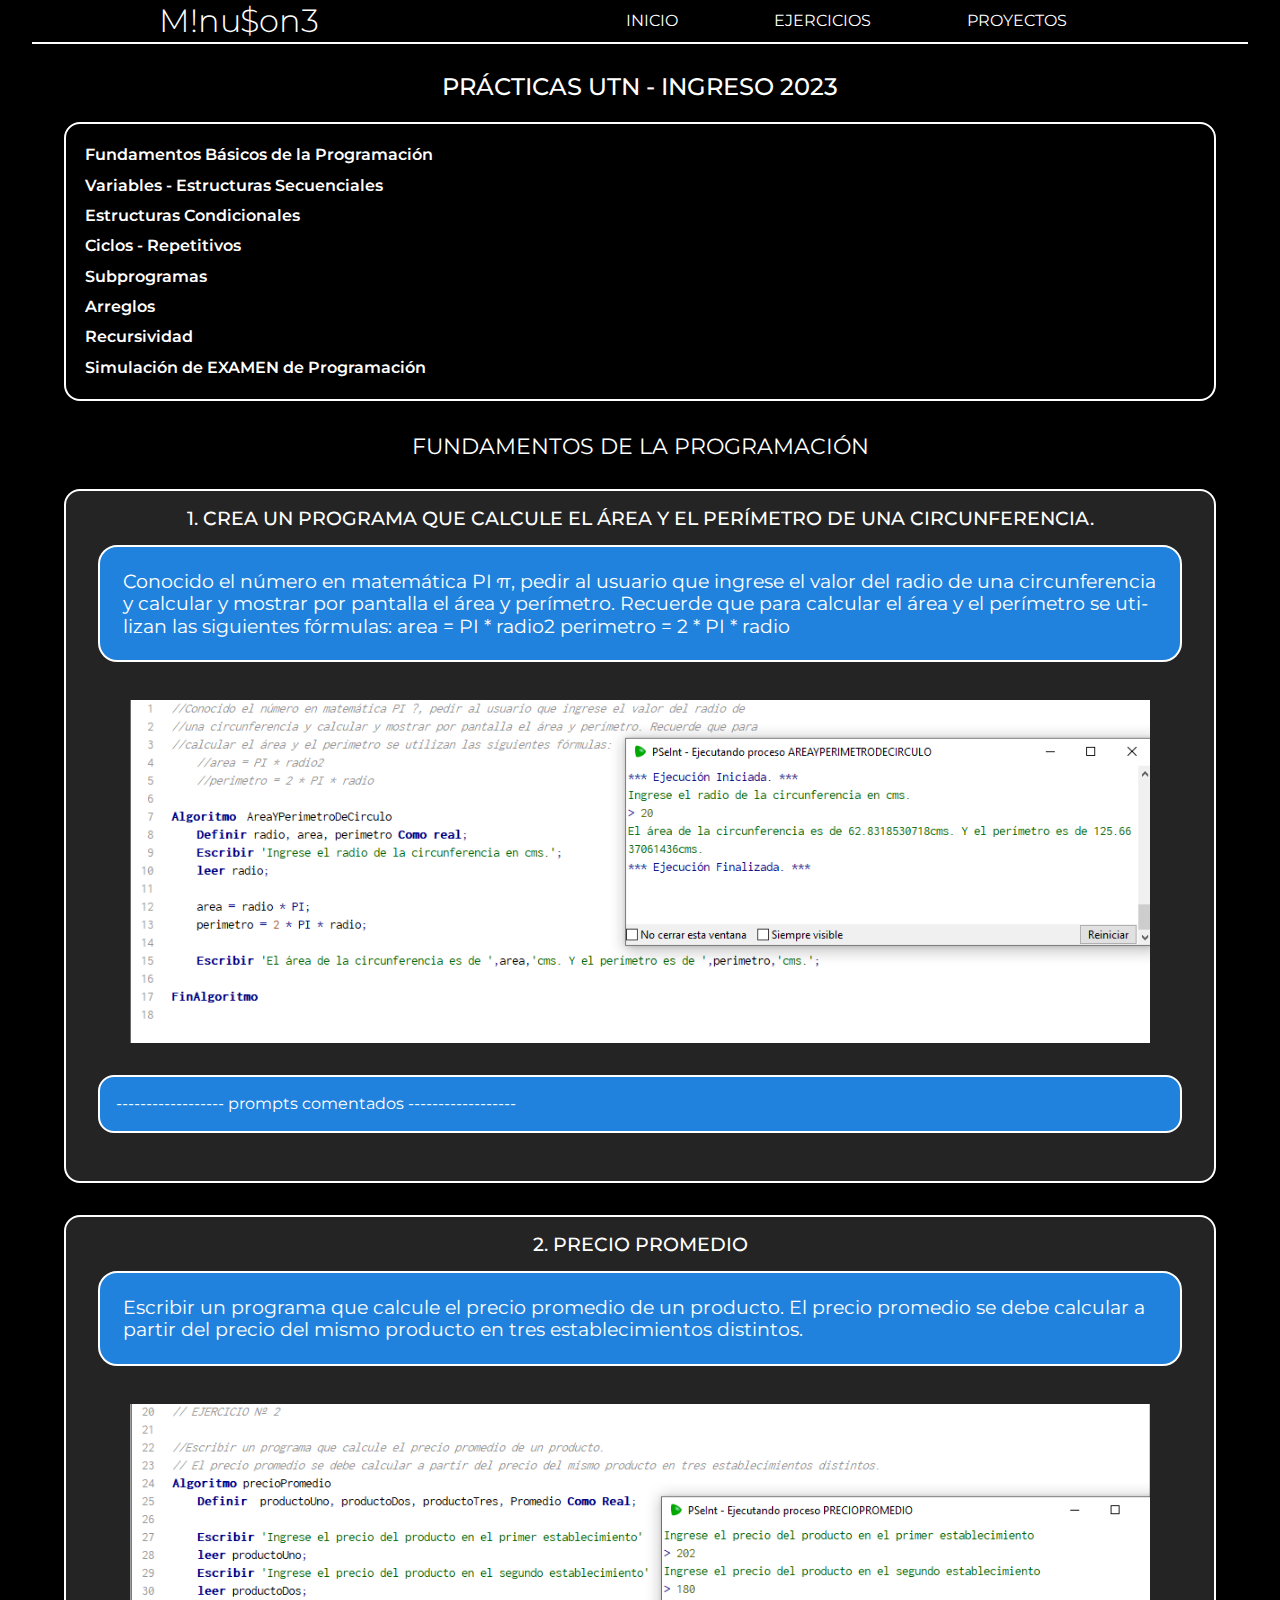
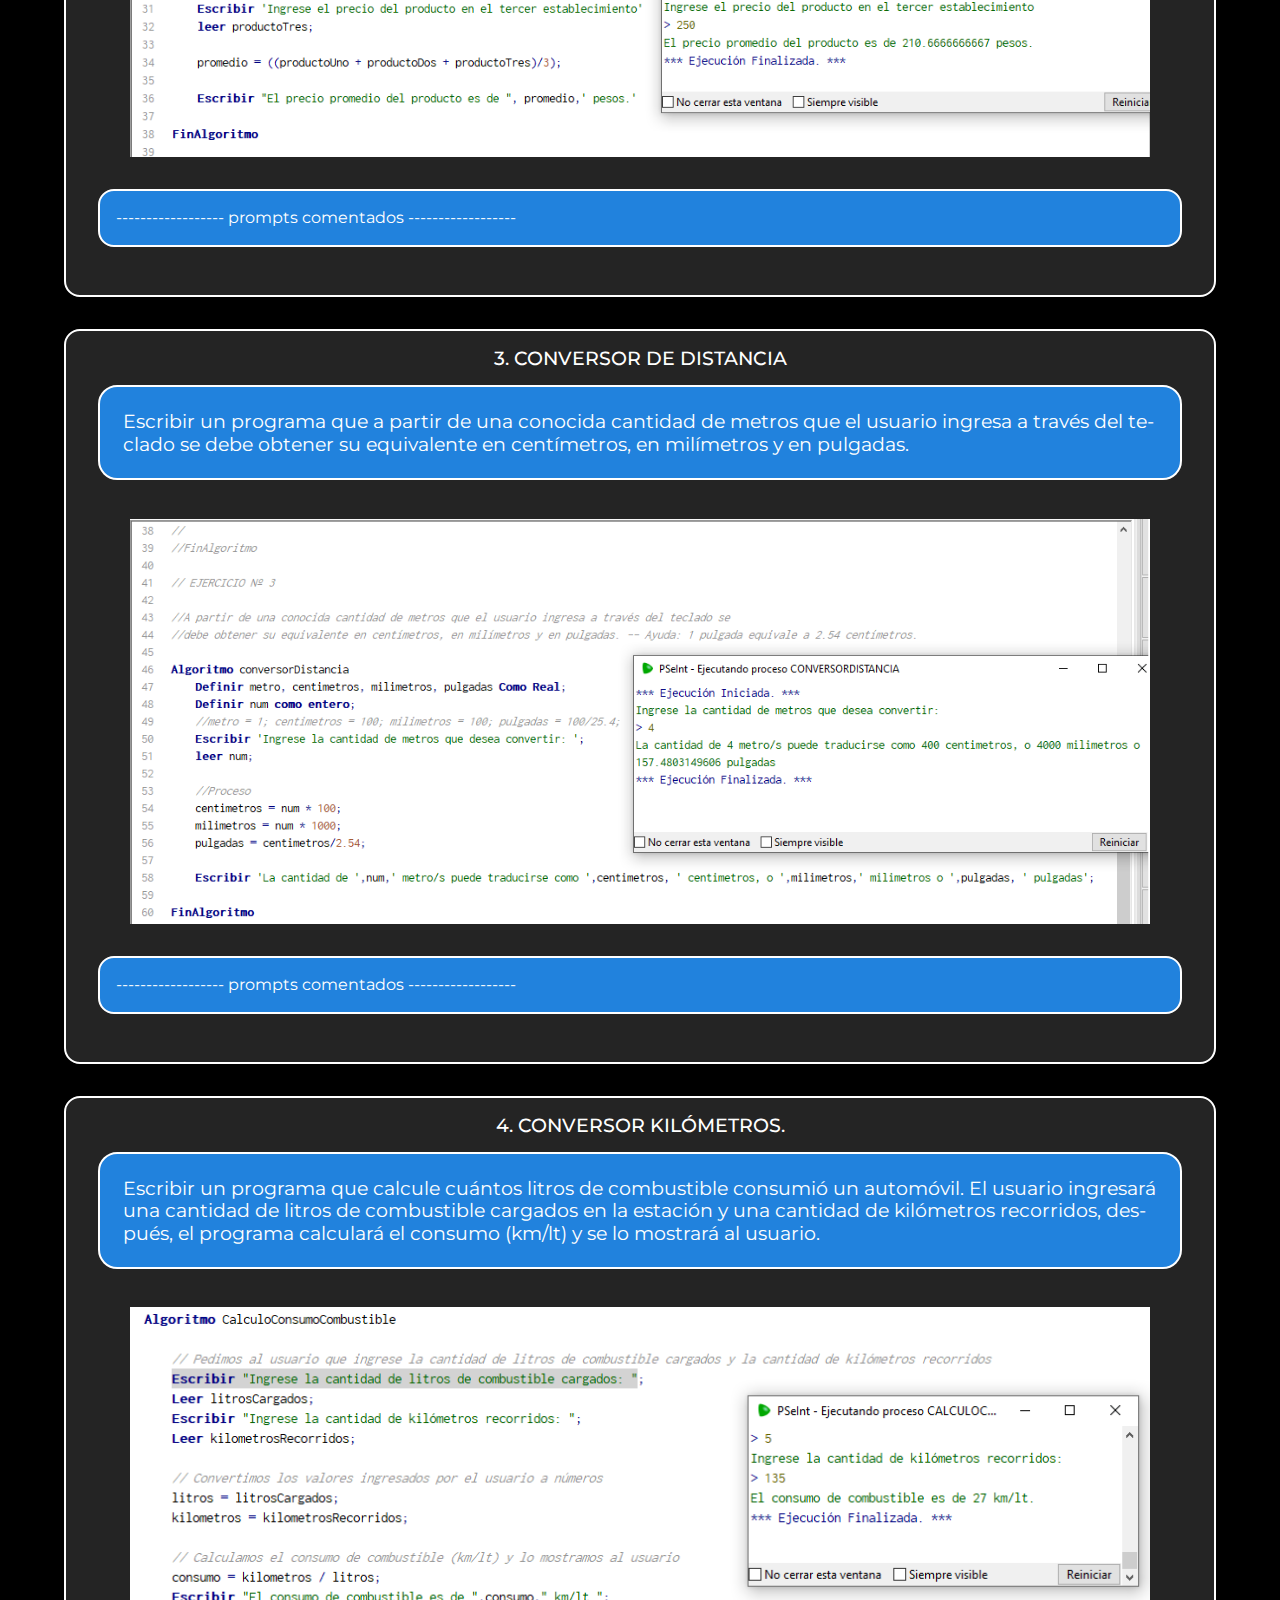
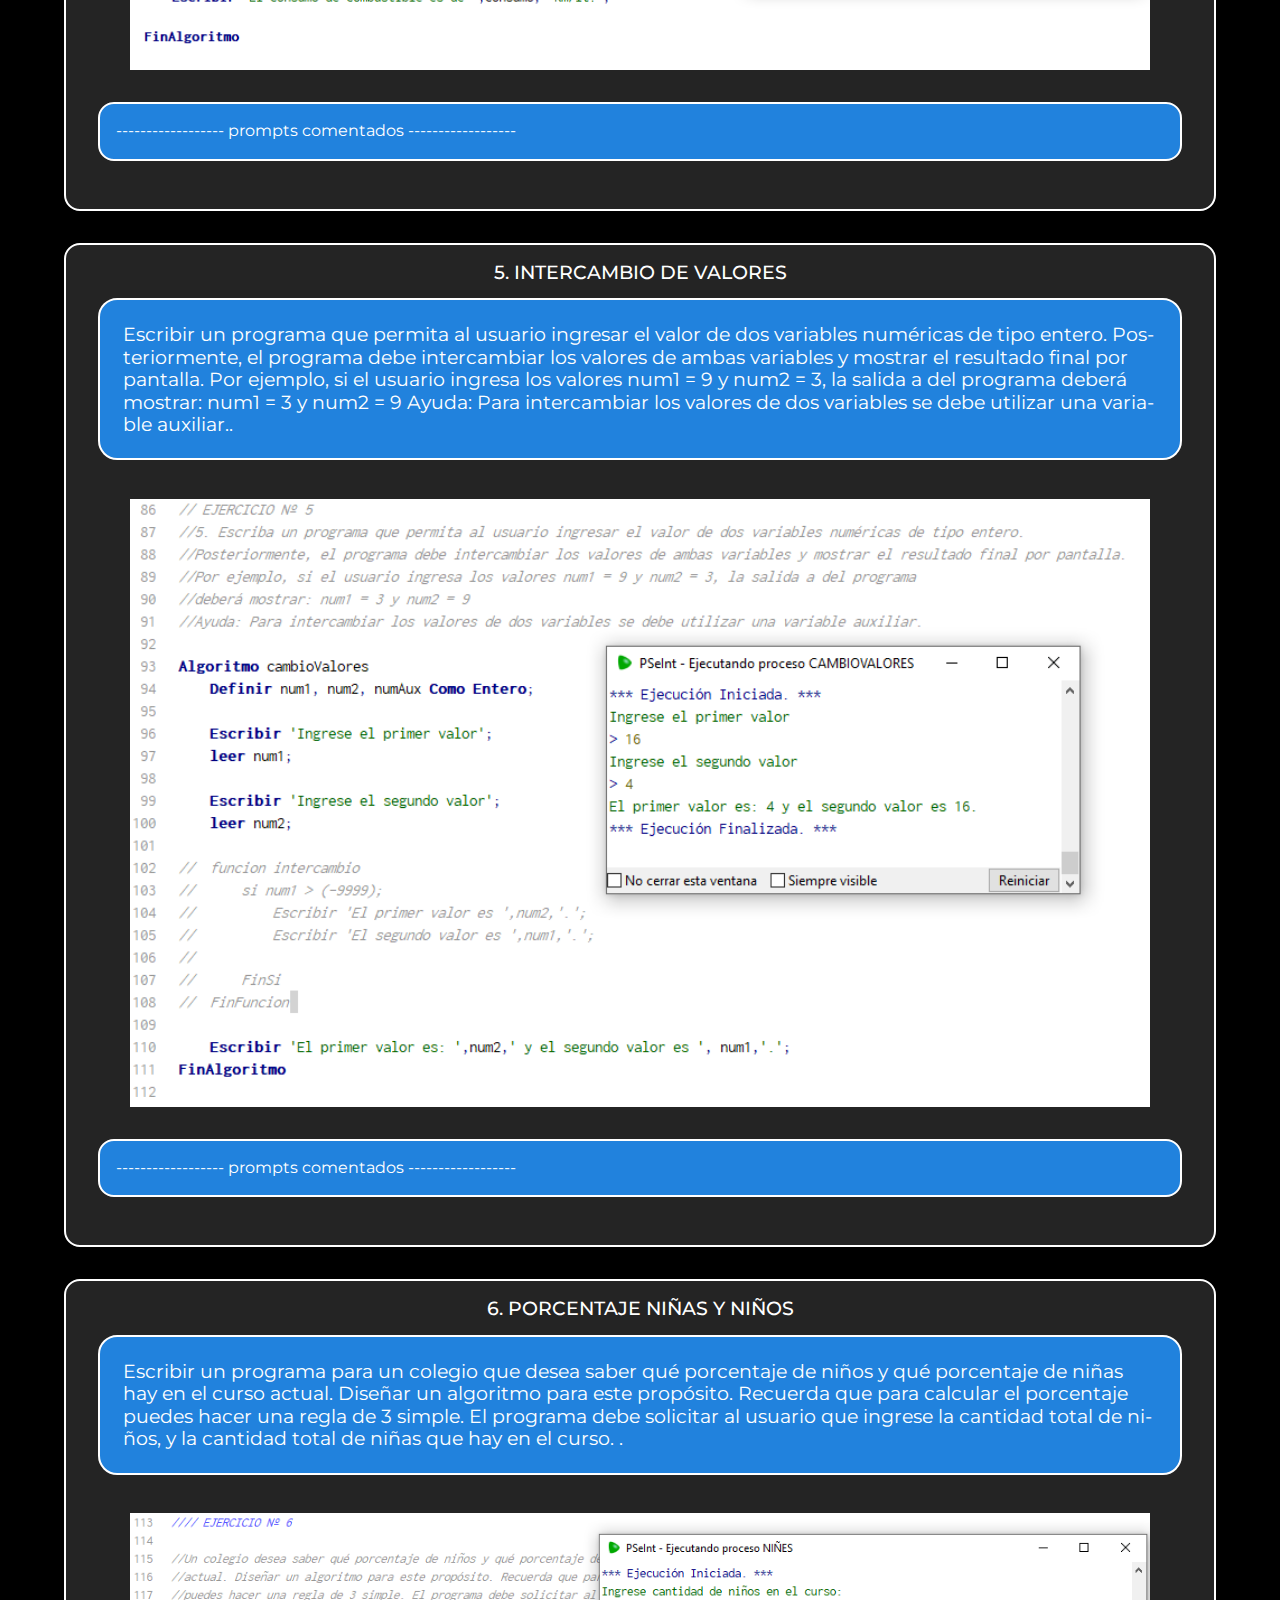
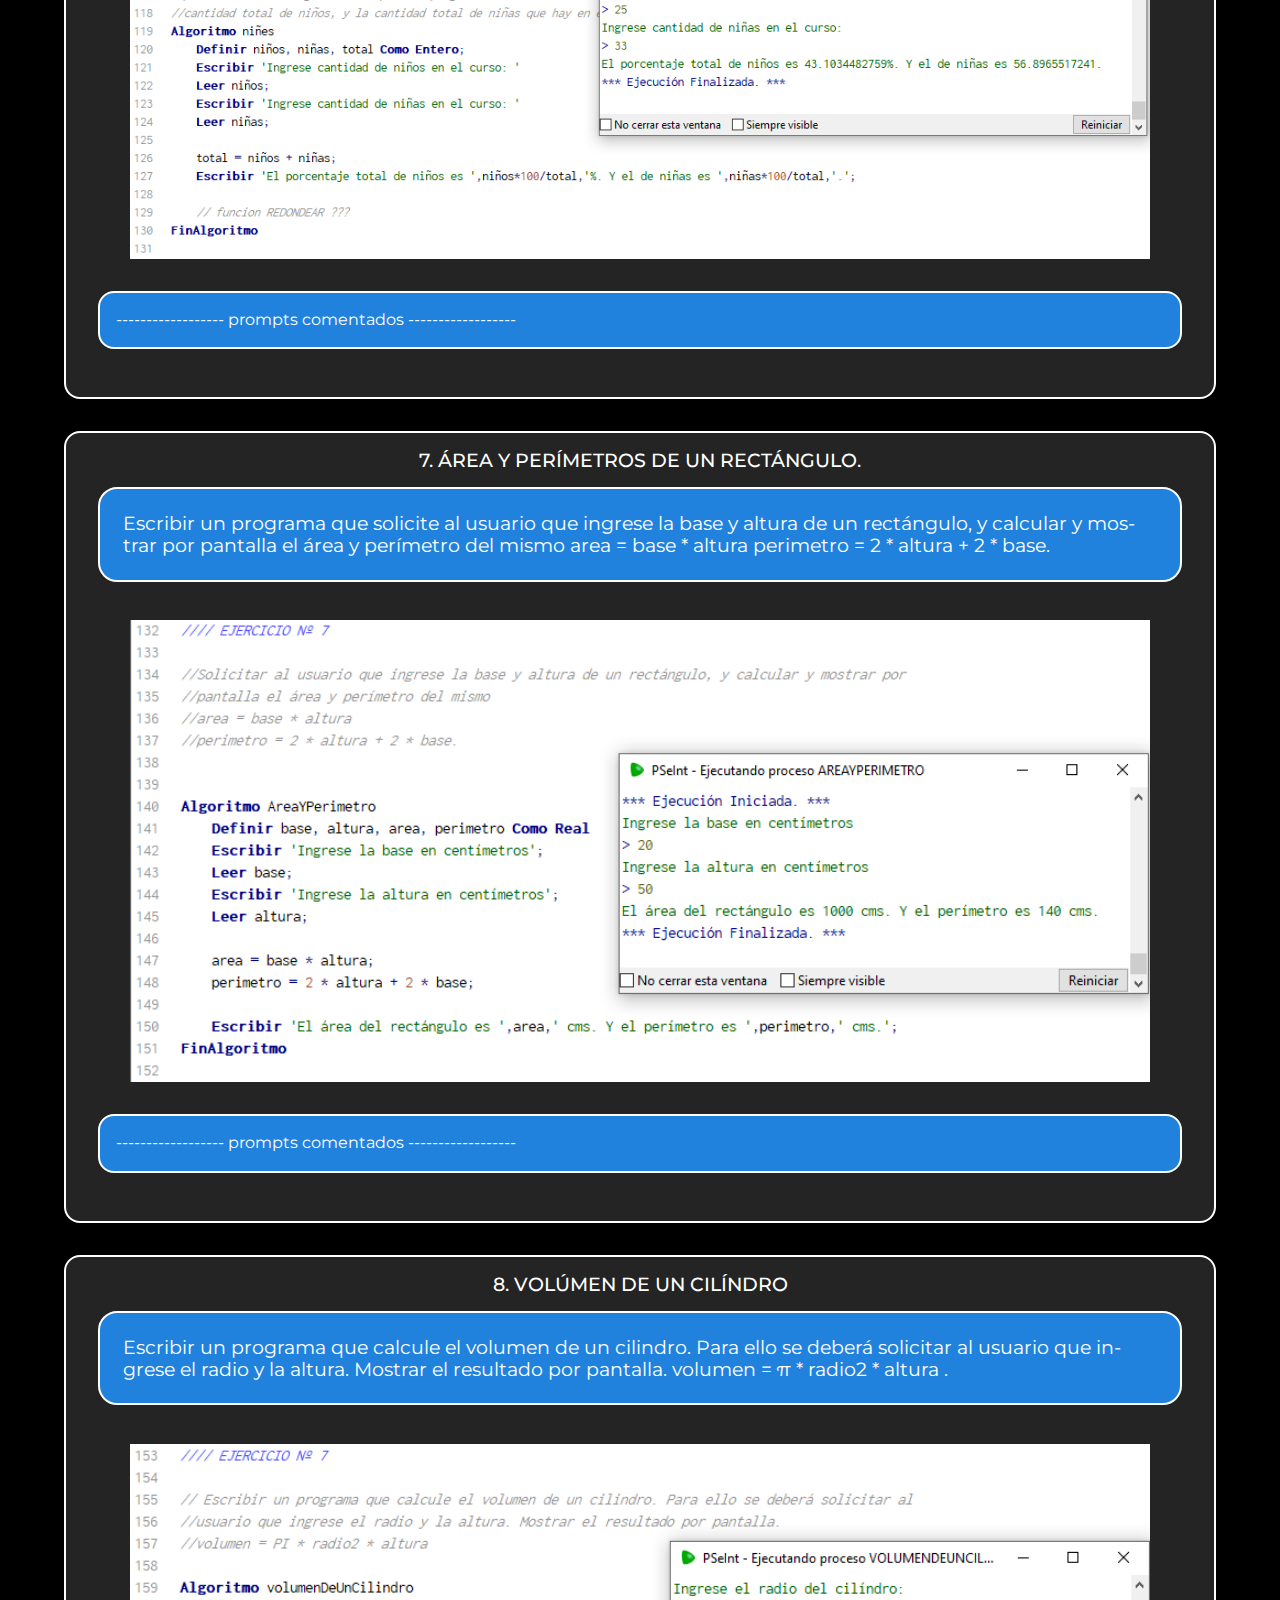
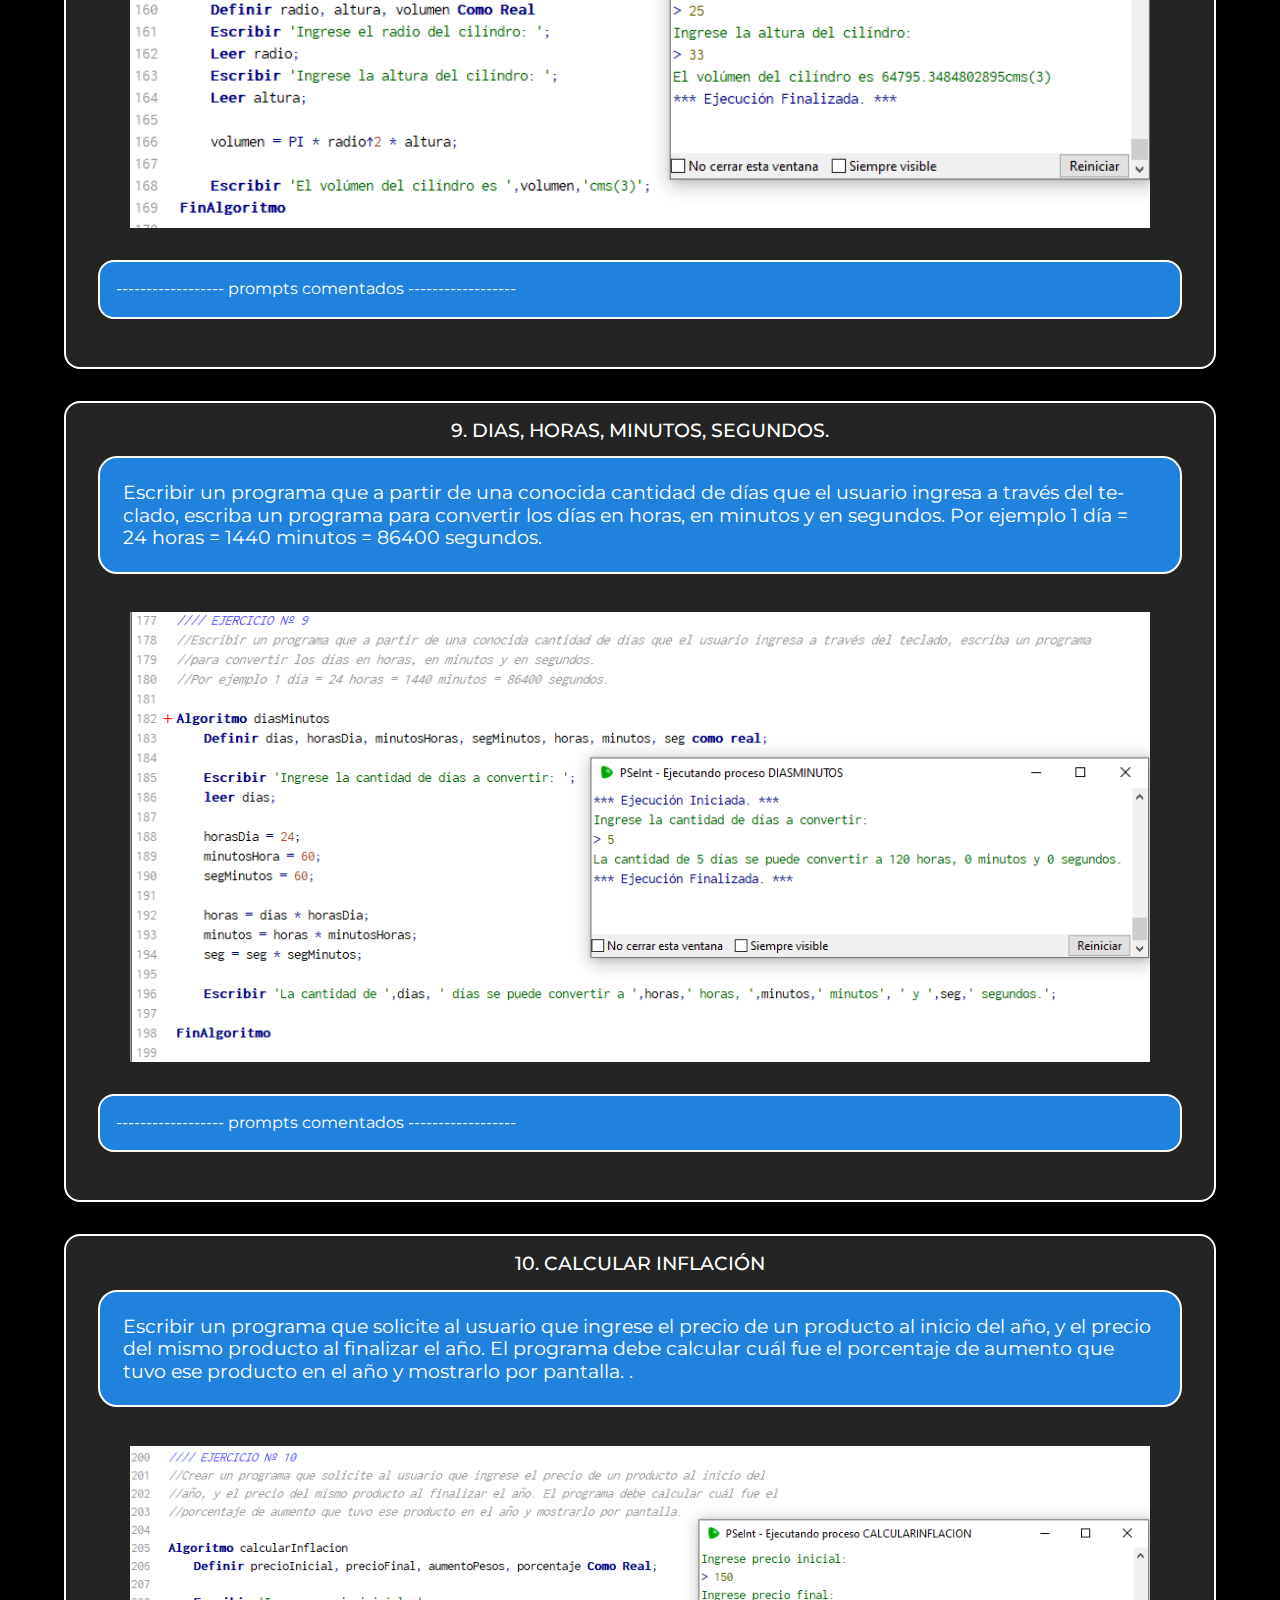
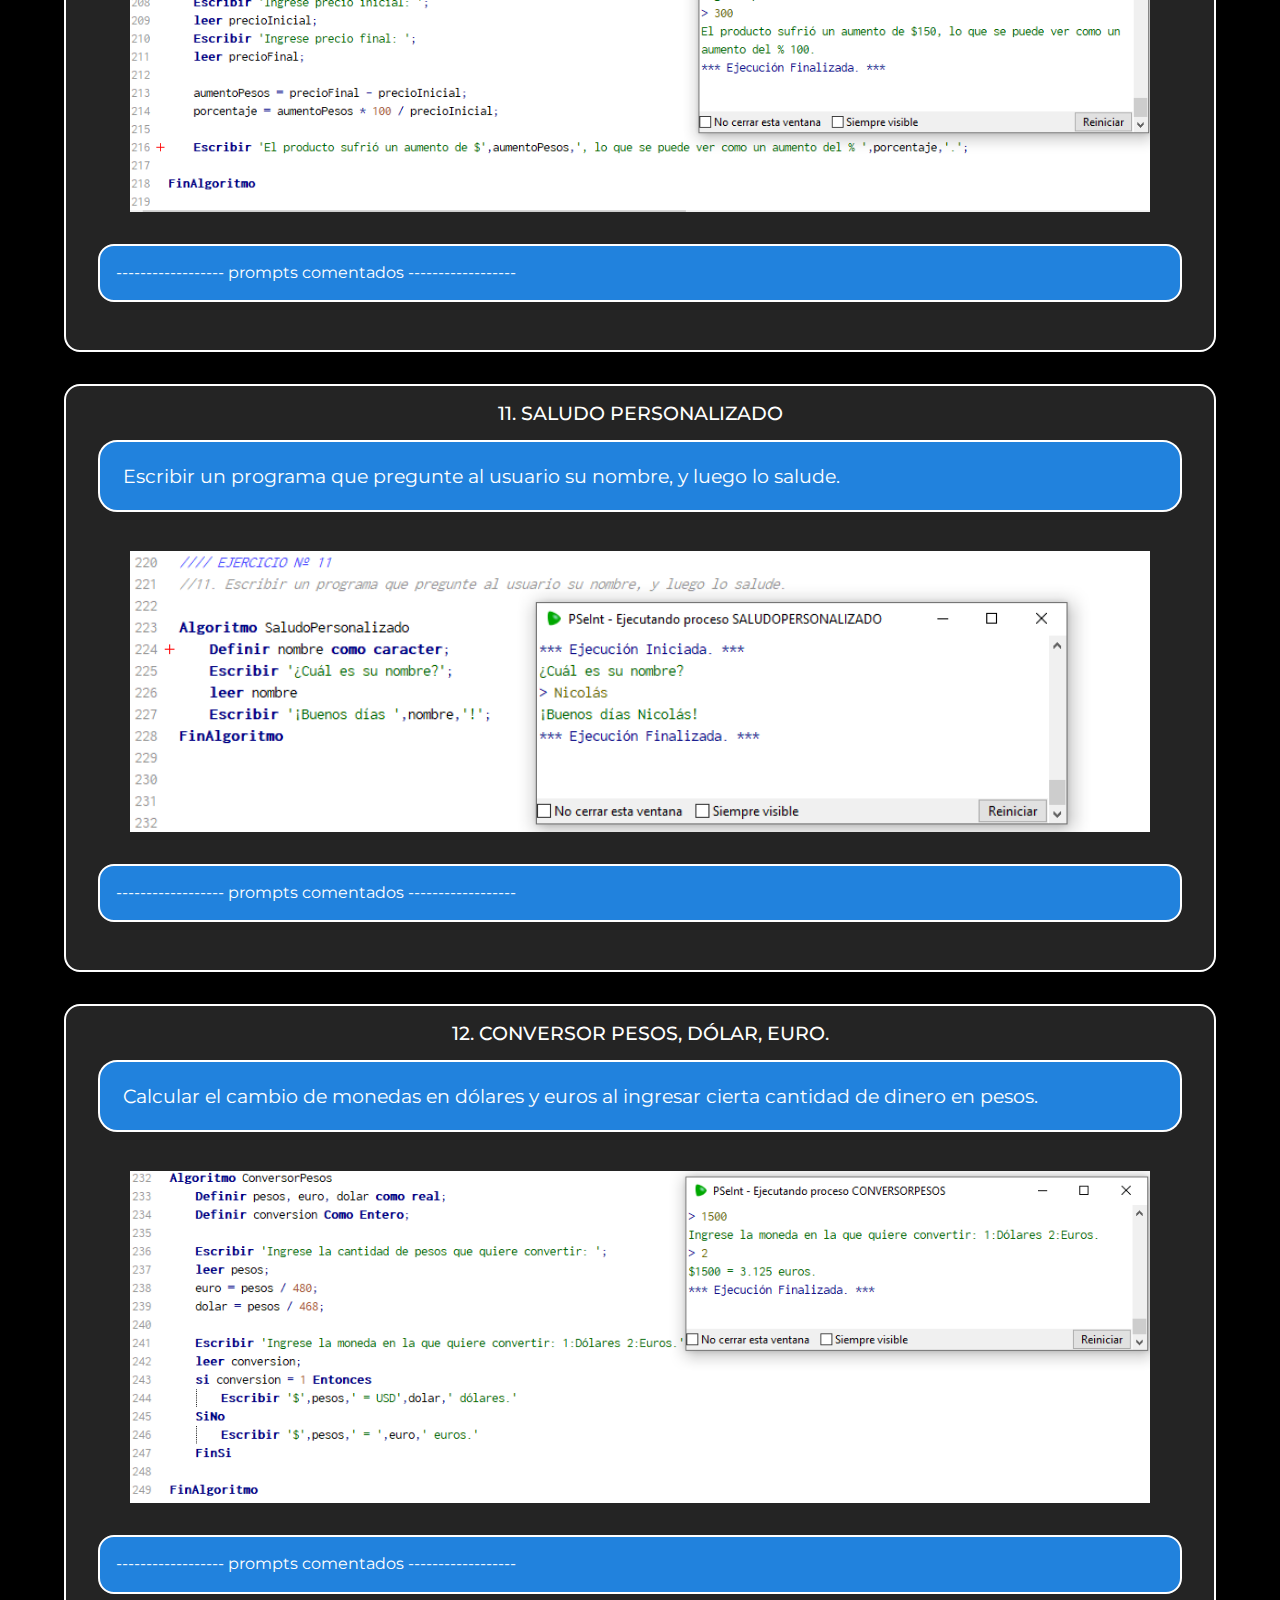
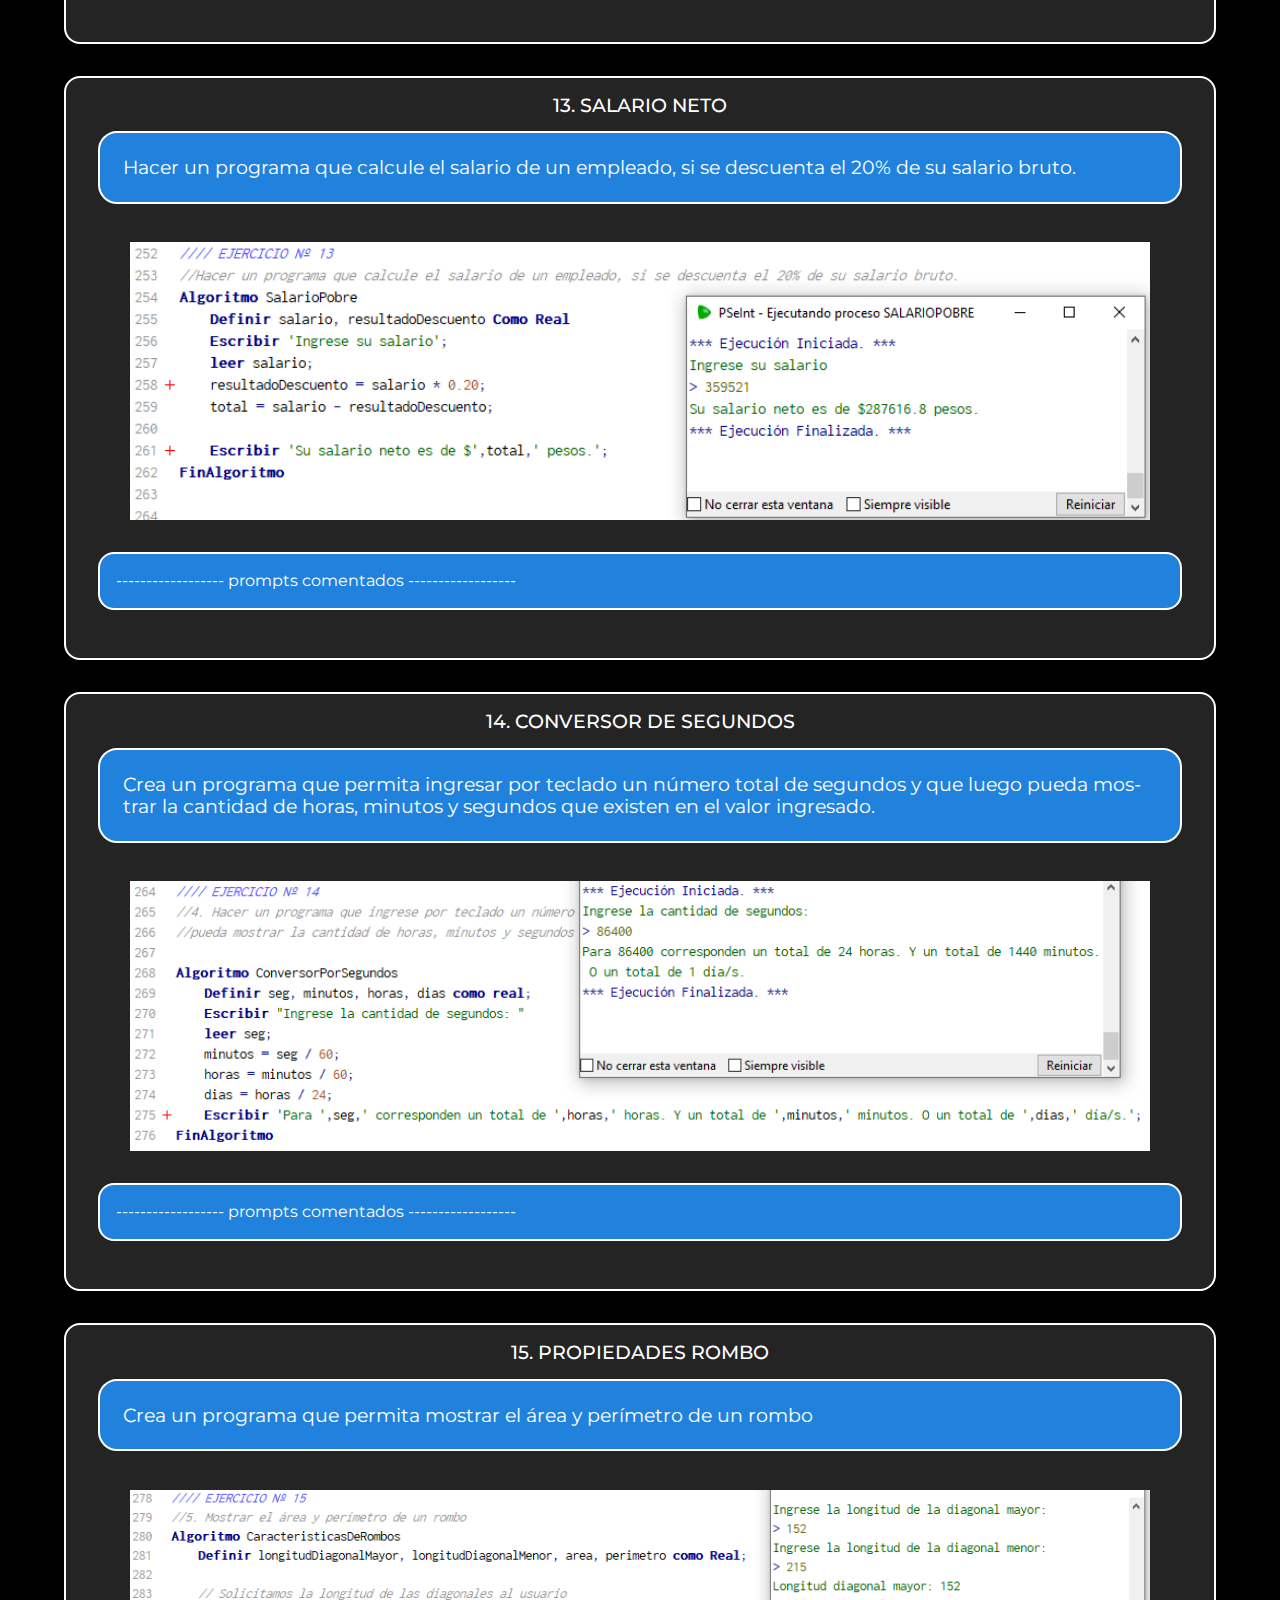
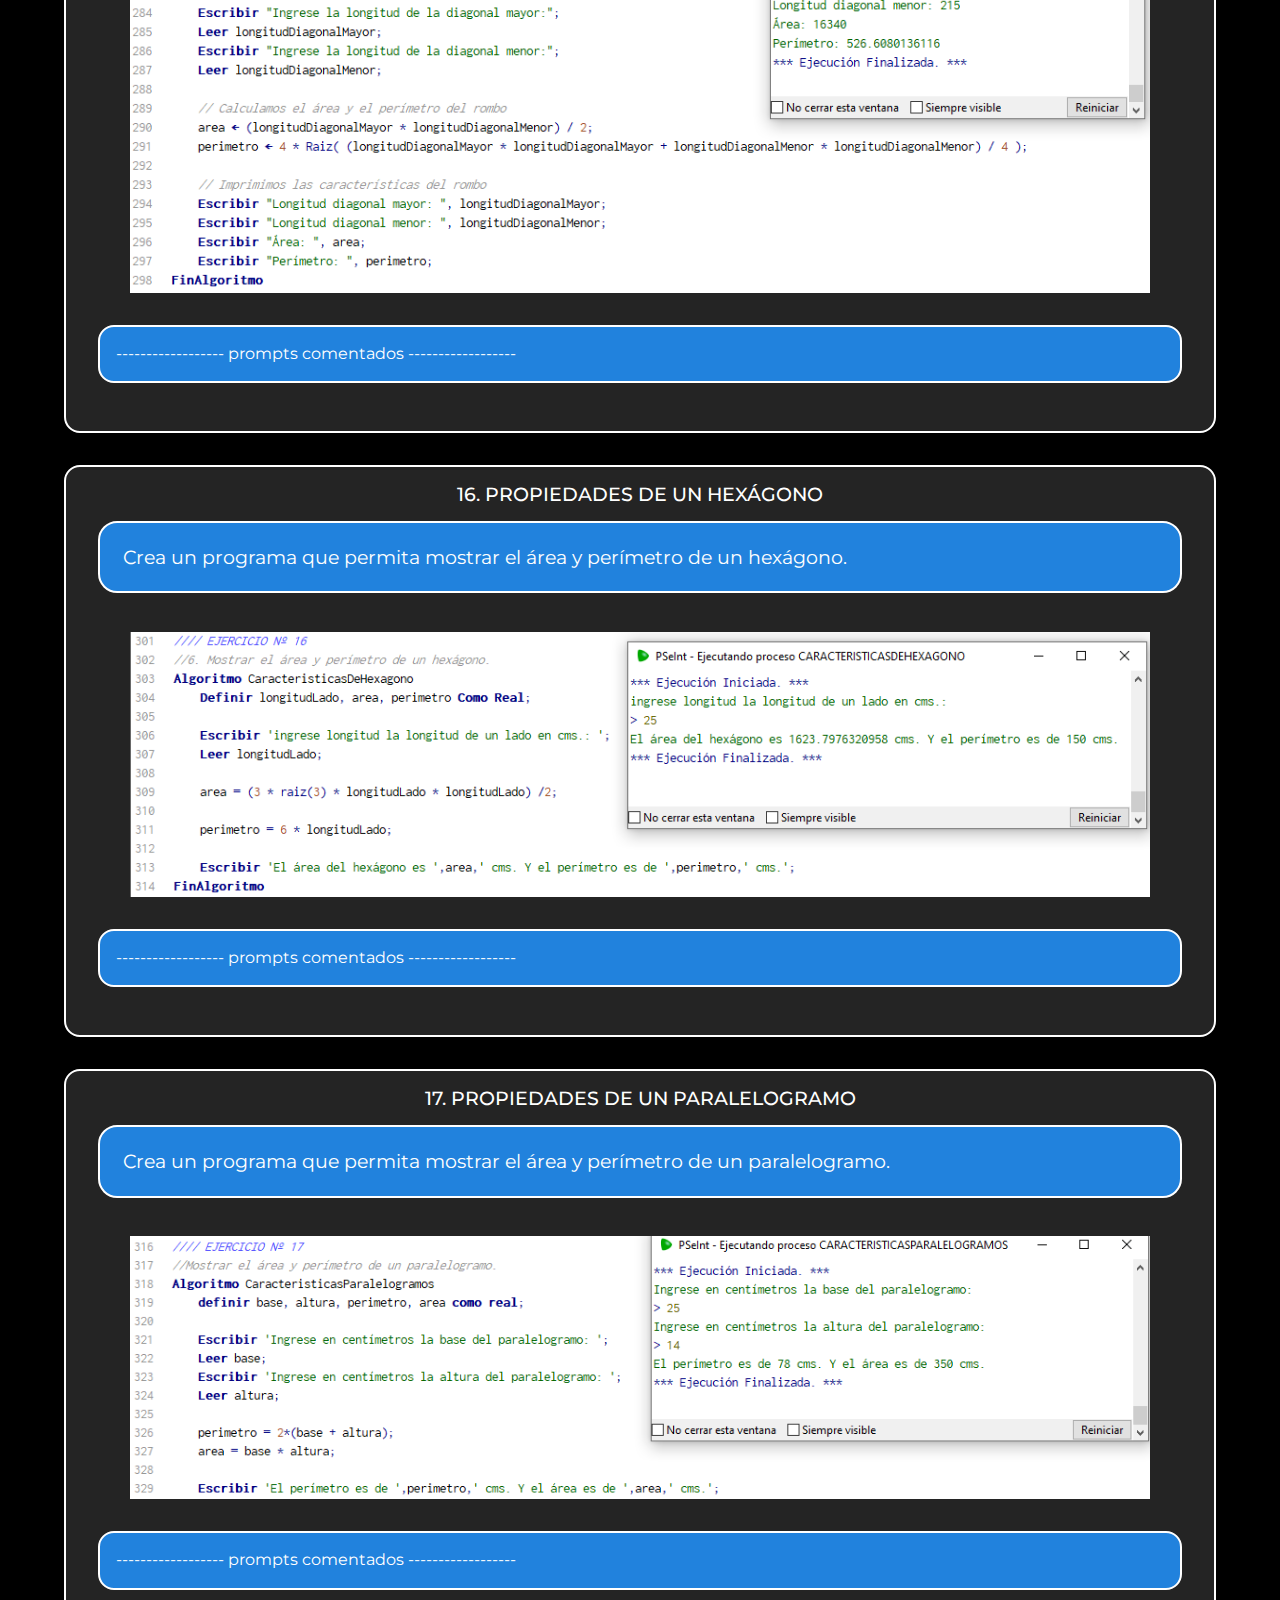
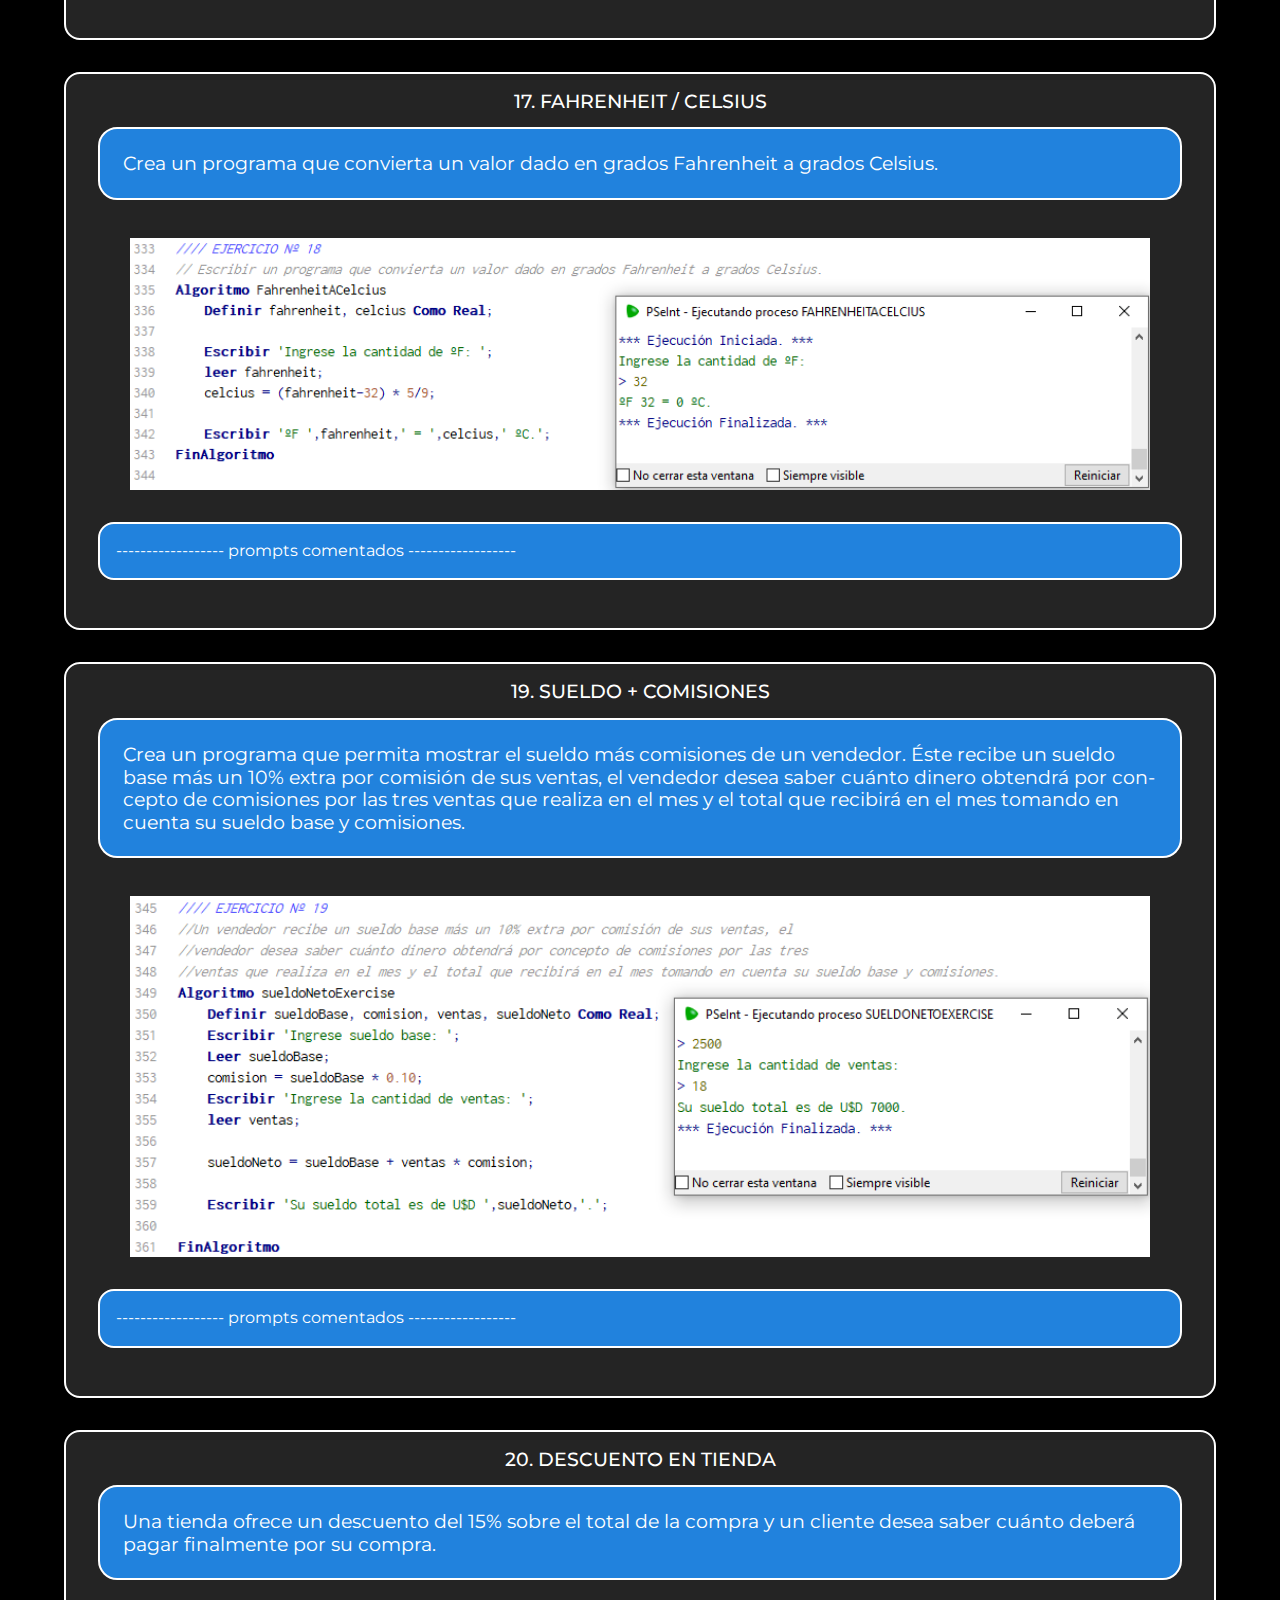
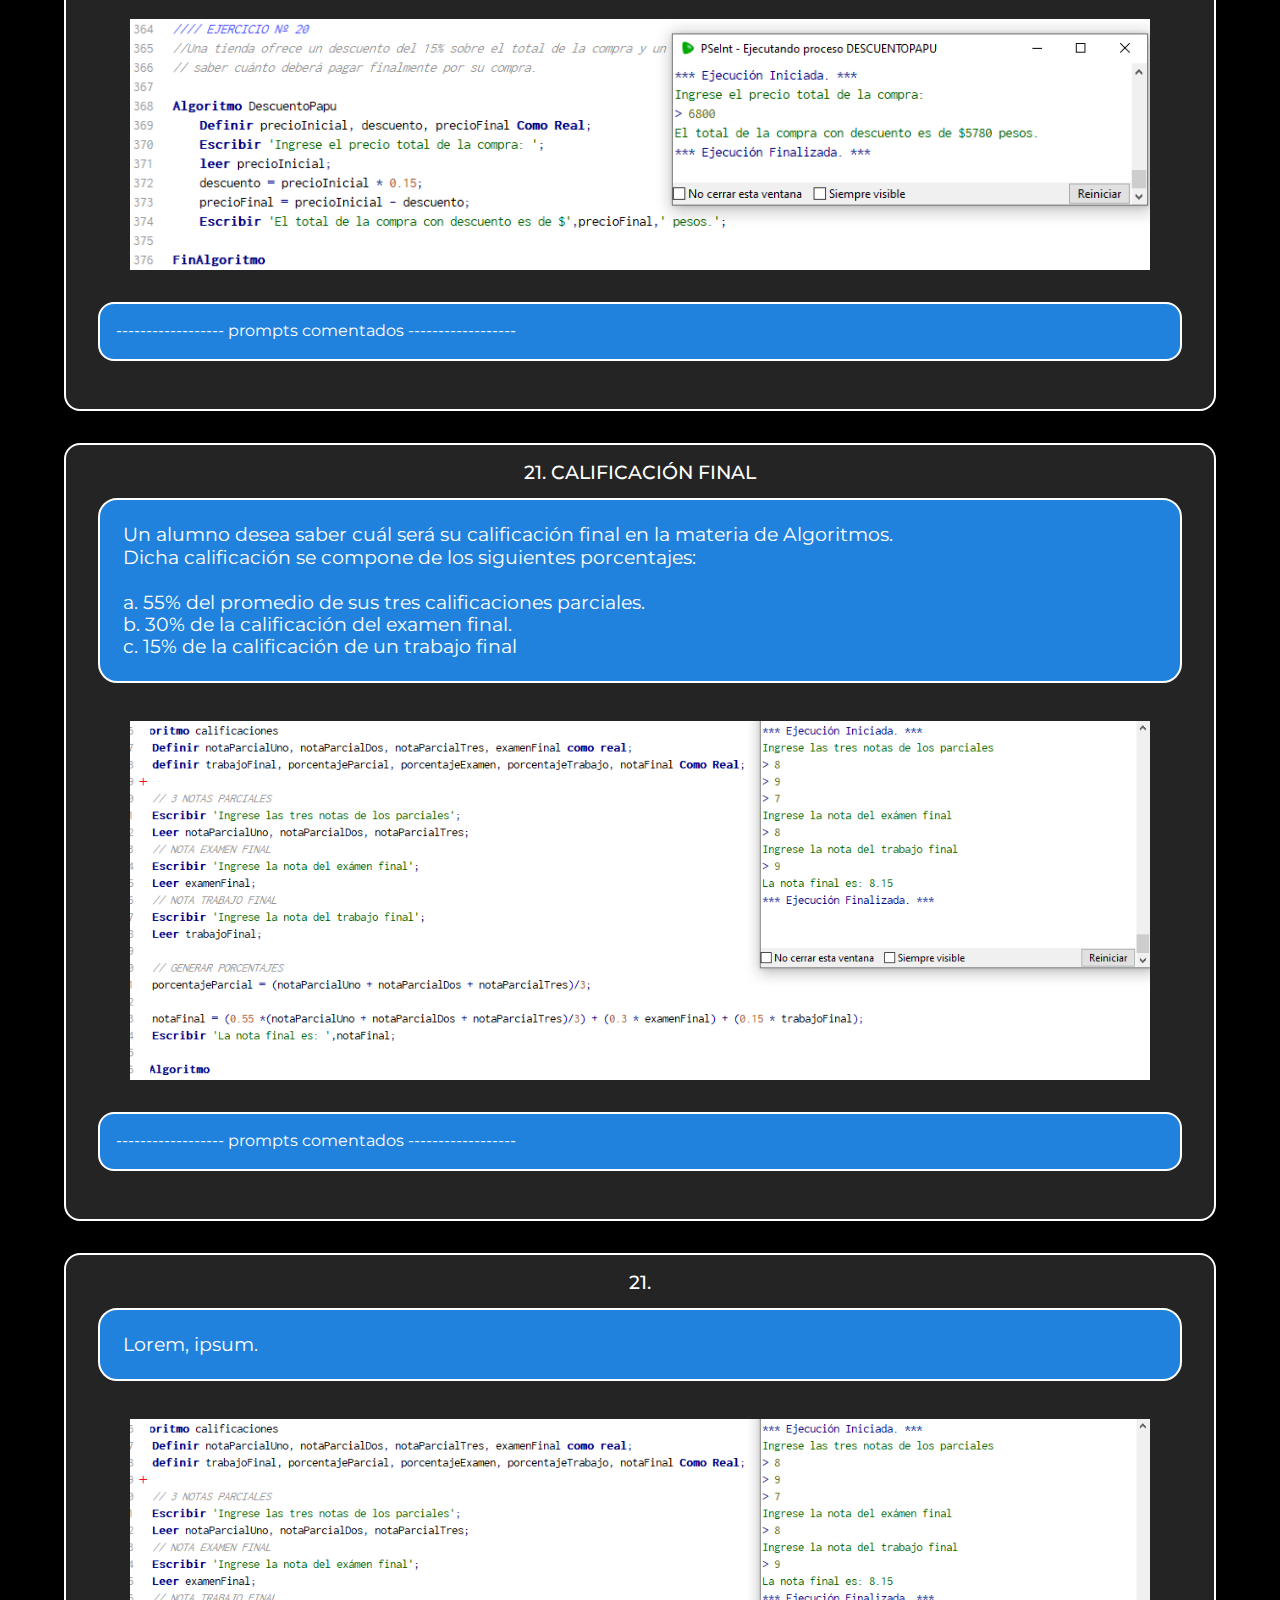
==== commit db9dddba: "commit 21th" ====
--- a/repositorio2/html/ejercicios.html
+++ b/repositorio2/html/ejercicios.html
@@ -55,7 +55,7 @@
         </p>
         <h4 class="main__subtitle">Fundamentos de la Programación</h4>
 
-        <!-- EJERCICIO UNO -->
+        <!-- EJERCICIO 1 -->
         <section class="section">
             <h3 class="section__subtitle">1. Crea un programa que calcule el área y el perímetro de una circunferencia.</h3>
             <p class="section__paragraph">
@@ -84,7 +84,7 @@
             </div>
         </section>
 
-        <!-- EJERCICIO DOS -->
+        <!-- EJERCICIO 2 -->
         <section class="section">
             <h2 class="section__title"></h2>
             <h3 class="section__subtitle">2. Precio promedio</h3>
@@ -108,7 +108,7 @@
             </div>
         </section>
 
-        <!-- EJERCICIO TRES -->
+        <!-- EJERCICIO 3 -->
         <section class="section">
             <h2 class="section__title"></h2>
             <h3 class="section__subtitle">3. Conversor de distancia</h3>
@@ -128,7 +128,7 @@
             </div>
         </section>
 
-        <!-- EJERCICIO CUATRO -->
+        <!-- EJERCICIO 4 -->
         <section class="section">
             <h2 class="section__title"> </h2>
             <h3 class="section__subtitle">4. Conversor kilómetros.</h3>
@@ -150,7 +150,7 @@
             </div>
         </section>
 
-        <!-- EJERCICIO CINCO -->
+        <!-- EJERCICIO 5 -->
         <section class="section">
             <h2 class="section__title"></h2>
             <h3 class="section__subtitle">5. Intercambio de valores</h3>
@@ -173,7 +173,7 @@
             </div>
         </section>
   
-        <!-- EJERCICIO SEIS -->
+        <!-- EJERCICIO 6 -->
         <section class="section">
             <h2 class="section__title"></h2>
             <h3 class="section__subtitle">6. Porcentaje niñas y niños</h3>
@@ -197,7 +197,7 @@
             </div>
         </section>
 
-        <!-- EJERCICIO SIETE -->
+        <!-- EJERCICIO 7 -->
         <section class="section">
             <h2 class="section__title"></h2>
             <h3 class="section__subtitle">7. Área y Perímetros de un rectángulo.</h3>
@@ -222,10 +222,10 @@
             </div>
         </section>
 
-        <!-- EJERCICIO OCHO -->
+        <!-- EJERCICIO 8 -->
         <section class="section">
             <h2 class="section__title"> </h2>
-            <h3 class="section__subtitle">8.Volúmen de un cilíndro</h3>
+            <h3 class="section__subtitle">8. Volúmen de un cilíndro</h3>
             <p class="section__paragraph">Escribir un programa que calcule el volumen de un cilindro. Para ello se deberá solicitar al
                 usuario que ingrese el radio y la altura. Mostrar el resultado por pantalla.
                 volumen = π * radio2 * altura .</p>
@@ -245,7 +245,7 @@
             </div>
         </section>
 
-        <!-- EJERCICIO NUEVE -->
+        <!-- EJERCICIO 9 -->
         <section class="section">
             <h2 class="section__title"> </h2>
             <h3 class="section__subtitle">9. Dias, horas, minutos, segundos.</h3>
@@ -269,10 +269,10 @@
             </div>
         </section>
 
-        <!-- EJERCICIO DIEZ -->
+        <!-- EJERCICIO 10 -->
         <section class="section">
             <h2 class="section__title"> </h2>
-            <h3 class="section__subtitle">10. Calcular inflacion</h3>
+            <h3 class="section__subtitle">10. Calcular inflación</h3>
             <p class="section__paragraph">Escribir un programa que solicite al usuario que ingrese el precio de un producto al inicio del
                 año, y el precio del mismo producto al finalizar el año. El programa debe calcular cuál fue el
                 porcentaje de aumento que tuvo ese producto en el año y mostrarlo por pantalla. .</p>
@@ -293,6 +293,386 @@
                 </script>
             </div>
         </section>
+
+        <!-- EJERCICIO 11 -->
+        <section class="section">
+            <h2 class="section__title"></h2>
+            <h3 class="section__subtitle">11. Saludo personalizado</h3>
+            <p class="section__paragraph">Escribir un programa que pregunte al usuario su nombre, y luego lo salude.</p>
+            <img src="../img/exe11.png" alt="imgSection" class="section__pseInt">
+            <div class="section__content">
+                ------------------ prompts comentados ------------------ <br>
+                <script>
+                    // let nombre = prompt('Ingrese su nombre');
+                    // document.write(`¡Buenos días ${nombre}. Un placer conocerte.`);
+                </script>
+            </div>
+        </section>
+
+        <!-- EJERCICIO 12 -->
+        <section class="section">
+            <h2 class="section__title"></h2>
+            <h3 class="section__subtitle">12. Conversor Pesos, Dólar, Euro.</h3>
+            <p class="section__paragraph">Calcular el cambio de monedas en dólares y euros al ingresar cierta cantidad de dinero en
+                pesos.</p>
+            <img src="../img/exe12.png" alt="imgSection" class="section__pseInt">
+            <div class="section__content">
+                ------------------ prompts comentados ------------------ <br>
+                <script>
+                    // let pesos, opcion; 
+                    // pesos = parseInt(prompt('Ingrese la cantidad de pesos a convertir: '));
+
+                    // function conversoraMen(opcion){
+                    //     let tasaDolar = 495.14;
+                    //     let tasaEuro = 505.50;
+                    //     let resultado;
+                    // if (opcion === 1) {
+                    //     resultado = pesos/tasaDolar;
+                    //     document.write(`$${pesos.toFixed(2)} pesos = U$D ${resultado.toFixed(2)}`);
+                    // } else if(opcion === 2){
+                    //     euro = pesos/tasaEuro;
+                    //     document.write(`$${pesos.toFixed(2)} pesos = € ${resultado.toFixed(2)}`);
+                    // } else{
+                    //     alert(`Opción incorrecta`);
+                    // } 
+                    // };
+                    // document.write(`Conversor Pesos, Dólar, Euro.<br>`);
+                    // document.write(`Dólar = $495.14 <br>
+                    //                 Euro = 505.50<br>`);
+                    // opcion = parseInt(prompt(`Ingrese la opción deseada:
+                    //                         1 - Convertir a Dólares
+                    //                         2 - Convertir a Euros`));
+                    // conversoraMen(opcion);
+                </script>
+            </div>
+        </section>
+
+        <!-- EJERCICIO 13 -->
+        <section class="section">
+            <h2 class="section__title"></h2>
+            <h3 class="section__subtitle">13. Salario Neto</h3>
+            <p class="section__paragraph">Hacer un programa que calcule el salario de un empleado, si se descuenta el 20% de su
+                salario bruto.</p>
+            <img src="../img/exe13.png" alt="imgSection" class="section__pseInt">
+            <div class="section__content">
+                ------------------ prompts comentados ------------------ <br>
+                <script>
+                    // let salario = parseInt(prompt('Ingrese su salario: '));
+                    // let resultadoDescuento = salario * 0.20;
+                    // let total = salario - resultadoDescuento; 
+
+                    // document.write(`Su salario es de $ ${total.toFixed(2)} pesos.`);
+                </script>
+            </div>
+        </section>
+
+        <!-- EJERCICIO 14 -->
+        <section class="section">
+            <h2 class="section__title"></h2>
+            <h3 class="section__subtitle">14. Conversor de segundos</h3>
+            <p class="section__paragraph">Crea un programa que permita ingresar por teclado un número total de segundos y que luego
+                pueda mostrar la cantidad de horas, minutos y segundos que existen en el valor
+                ingresado.</p>
+            <img src="../img/exe14.png" alt="imgSection" class="section__pseInt">
+            <div class="section__content">
+                ------------------ prompts comentados ------------------ <br>
+                <script>
+                    // let segundos, minutos, horas, dias; 
+                    // segundos = parseInt(prompt('Ingrese la cantidad de segundos que desea convertir: '));
+
+                    // minutos = parseInt(segundos / 60); 
+                    // horas = parseInt(minutos / 60);
+                    // dias = parseInt(horas / 24);
+
+                    // document.write(`Para ${segundos} corresponden un total de ${horas} horas, o un total de ${minutos} minutos, o ${dias} día/s.`);
+                </script>
+            </div>
+        </section>
+
+        <!-- EJERCICIO 15 -->
+        <section class="section">
+            <h2 class="section__title"></h2>
+            <h3 class="section__subtitle">15. Propiedades Rombo</h3>
+            <p class="section__paragraph">Crea un programa que permita mostrar el área y perímetro de un rombo</p>
+            <img src="../img/exe15.png" alt="imgSection" class="section__pseInt">
+            <div class="section__content">
+                ------------------ prompts comentados ------------------ <br>
+                <script>
+                    // // Pedimos la longitud de las diagonales al usuario utilizando la función prompt()
+                    // var longitudDiagonalMayor = parseFloat(prompt("Introduce la longitud de la diagonal mayor:"));
+                    // var longitudDiagonalMenor = parseFloat(prompt("Introduce la longitud de la diagonal menor:"));
+
+                    // // Definimos una función para imprimir las características de los rombos
+                    // function imprimirCaracteristicasDeRombos(longitudDiagonalMayor, longitudDiagonalMenor) {
+                    //   // Calculamos el área del rombo
+                    //   var area = (longitudDiagonalMayor * longitudDiagonalMenor) / 2;
+                    
+                    //   // Calculamos el perímetro del rombo
+                    //   var perimetro = 4 * Math.sqrt((longitudDiagonalMayor * longitudDiagonalMayor + longitudDiagonalMenor * longitudDiagonalMenor) / 4);
+                    
+                    //   // Imprimimos las características del rombo
+                    //   document.write(`Longitud diagonal mayor: ${longitudDiagonalMayor} cms.<br>`);
+                    //   document.write(`Longitud diagonal menor: ${longitudDiagonalMenor} cms.<br>`);
+                    //   document.write(`Área: ${area.toFixed(2)} cms. <br>`);
+                    //   document.write(`Perímetro: ${perimetro.toFixed(2)} cms.`);
+                    // }
+
+                    // // Llamamos a la función para imprimir las características del rombo introducido por el usuario
+                    // imprimirCaracteristicasDeRombos(longitudDiagonalMayor, longitudDiagonalMenor);
+                </script>
+            </div>
+        </section>
+
+        <!-- EJERCICIO 16 -->
+        <section class="section">
+            <h2 class="section__title"></h2>
+            <h3 class="section__subtitle">16. Propiedades de un hexágono</h3>
+            <p class="section__paragraph">Crea un programa que permita mostrar el área y perímetro de un hexágono.</p>
+            <img src="../img/exe16.png" alt="imgSection" class="section__pseInt">
+            <div class="section__content">
+                ------------------ prompts comentados ------------------ <br>
+                <script>
+                    // let longitudLado, area, perimetro;
+                    
+                    // longitudLado = parseFloat(prompt(`Ingrese la longitud de un lado en centímetros`));
+                    
+                    // area = (3 * Math.sqrt(3) * longitudLado * longitudLado) / 2; 
+
+                    // perimetro = 6 * longitudLado;
+
+                    // document.write(`El perímetro del hexágono es de ${perimetro.toFixed(2)} cms. Y su área es de ${area.toFixed(2)} cms.`);
+                </script>
+            </div>
+        </section>
+
+        <!-- EJERCICIO 17 -->
+        <section class="section">
+            <h2 class="section__title"></h2>
+            <h3 class="section__subtitle">17. Propiedades de un paralelogramo </h3>
+            <p class="section__paragraph">Crea un programa que permita mostrar el área y perímetro de un paralelogramo.</p>
+            <img src="../img/exe17.png" alt="imgSection" class="section__pseInt">
+            <div class="section__content">
+                ------------------ prompts comentados ------------------ <br>
+                <script>
+                    // alert(`PROPIEDADES DE UN PARALELOGRAMO`);
+                    // let base, altura, area, perimetro;
+                    // base = parseFloat(prompt(`Ingrese en centímetros la base: `));
+                    // altura = parseFloat(prompt(`Ingrese en centímetros la altura: `));
+
+                    // perimetro = 2*(base + altura);
+                    // area = base * altura;
+                    
+                    // document.write(`El perímetro tiene un total de ${perimetro} cms. Y el área es de ${area} cms.`);
+                </script>
+            </div>
+        </section>
+
+        <!-- EJERCICIO 18 -->
+        <section class="section">
+            <h2 class="section__title"></h2>
+            <h3 class="section__subtitle">17. Fahrenheit / Celsius</h3>
+            <p class="section__paragraph">Crea un programa que convierta un valor dado en grados Fahrenheit a grados Celsius.</p>
+            <img src="../img/exe18.png" alt="imgSection" class="section__pseInt">
+            <div class="section__content">
+                ------------------ prompts comentados ------------------ <br>
+                <script>
+                    // let fahrenheit = parseFloat(prompt(`Ingrese los ºF: `));
+                    // let celsius = (fahrenheit - 32) * 5/9;
+
+                    // document.write(`ºF ${fahrenheit.toFixed(2)} = ºC ${celsius.toFixed(2)}`);
+                </script>
+            </div>
+        </section>
+
+        <!-- EJERCICIO 19 -->
+        <section class="section">
+            <h2 class="section__title"></h2>
+            <h3 class="section__subtitle">19. Sueldo + Comisiones</h3>
+            <p class="section__paragraph">Crea un programa que permita mostrar el sueldo más comisiones de un vendedor. Éste recibe un sueldo base más un 10% extra por comisión de sus ventas, el vendedor desea saber cuánto dinero obtendrá por concepto de comisiones por las tres ventas que realiza en el mes y el total que recibirá en el mes tomando en cuenta su sueldo base y comisiones.</p>
+            <img src="../img/exe19.png" alt="imgSection" class="section__pseInt">
+            <div class="section__content">
+                ------------------ prompts comentados ------------------ <br>
+                <script>
+                    // let sueldoBase, comision, sueldoNeto, ventas; 
+                    // sueldoBase = parseFloat(prompt(`Ingrese su sueldo base`));
+                    // ventas = parseFloat(prompt(`Ingrese la cantidad de ventas`));
+                    // comision = sueldoBase * 0.10;
+                    // sueldoNeto = sueldoBase + ventas * comision; 
+
+                    // document.write(`Su sueldo total es de U$D ${sueldoNeto}`);
+                </script>
+            </div>
+        </section>
+
+        <!-- EJERCICIO 20 -->
+        <section class="section">
+            <h2 class="section__title"></h2>
+            <h3 class="section__subtitle">20. Descuento en tienda</h3>
+            <p class="section__paragraph">Una tienda ofrece un descuento del 15% sobre el total de la compra y un cliente desea saber cuánto deberá pagar finalmente por su compra.</p>
+            <img src="../img/exe20.png" alt="imgSection" class="section__pseInt">
+            <div class="section__content">
+                ------------------ prompts comentados ------------------ <br>
+                <script>
+                    // let precioInicial, precioFinal, descuento;
+                    // precioInicial = parseFloat(prompt(`Ingrese el total de la compra: `));
+                    // descuento = precioInicial * 0.15;
+                    // precioFinal = precioInicial - descuento; 
+
+                    // document.write(`El total de la compra con descuento es de ${precioFinal} pesos`);
+                </script>
+            </div>
+        </section>
+
+        <!-- EJERCICIO 21 -->
+        <section class="section">
+            <h2 class="section__title"></h2>
+            <h3 class="section__subtitle">21. Calificación final</h3>
+            <p class="section__paragraph">Un alumno desea saber cuál será su calificación final en la materia de Algoritmos. <br>Dicha calificación se compone de los siguientes porcentajes: <br><br>
+                    a. 55% del promedio de sus tres calificaciones parciales.<br>
+                    b. 30% de la calificación del examen final.<br>
+                    c. 15% de la calificación de un trabajo final</p>
+            <img src="../img/exe21.png" alt="imgSection" class="section__pseInt">
+            <div class="section__content">
+                ------------------ prompts comentados ------------------ <br>
+                <script>
+                    // // Declaramos variables
+                    // let parcial1, parcial2,parcial3, examenFinal,trabajoFinal, porcentajeParciales,porcentajeExamen,porcentajeTrabajo,notaFinal;
+
+                    // // Pedimos las notas
+                    // parcial1 = parseFloat(prompt(`Ingrese la nota del primer parcial:`));
+                    // parcial2 = parseFloat(prompt(`Ingrese la nota del segundo parcial:`));
+                    // parcial3 = parseFloat(prompt(`Ingrese la nota del tercer parcial:`));
+                    // examenFinal = parseFloat(prompt(`Ingrese la nota del exámen final: `));
+                    // trabajoFinal = parseFloat(prompt(`Ingrese la notal del trabajo final: `));
+
+                    // // Calculamos porcentajes
+                    // porcentajeParciales = (0.55 * (parcial1 + parcial2 + parcial3)/3);
+                    // porcentajeExamen = (0.3 * examenFinal);
+                    // porcentajeTrabajo = (0.15 * trabajoFinal);
+                    // notaFinal = porcentajeExamen + porcentajeParciales + porcentajeTrabajo;
+                    // // Motramos la nota
+                    // document.write(`La nota final es ${notaFinal.toFixed(2)}`)
+                </script>
+            </div>
+        </section>
+
+        <!-- EJERCICIO 22 -->
+        <section class="section">
+            <h2 class="section__title"></h2>
+            <h3 class="section__subtitle">21. </h3>
+            <p class="section__paragraph">Lorem, ipsum.</p>
+            <img src="../img/exe21.png" alt="imgSection" class="section__pseInt">
+            <div class="section__content">
+                ------------------ prompts comentados ------------------ <br>
+                <script>
+                </script>
+            </div>
+        </section>
+
+        <!-- EJERCICIO 23 -->
+        <section class="section">
+            <h2 class="section__title"></h2>
+            <h3 class="section__subtitle">21. </h3>
+            <p class="section__paragraph">Lorem, ipsum.</p>
+            <img src="../img/exe21.png" alt="imgSection" class="section__pseInt">
+            <div class="section__content">
+                ------------------ prompts comentados ------------------ <br>
+                <script>
+                </script>
+            </div>
+        </section>
+
+        <!-- EJERCICIO 24 -->
+        <section class="section">
+            <h2 class="section__title"></h2>
+            <h3 class="section__subtitle">21. </h3>
+            <p class="section__paragraph">Lorem, ipsum.</p>
+            <img src="../img/exe21.png" alt="imgSection" class="section__pseInt">
+            <div class="section__content">
+                ------------------ prompts comentados ------------------ <br>
+                <script>
+                </script>
+            </div>
+        </section>
+
+        <!-- EJERCICIO 25 -->
+        <section class="section">
+            <h2 class="section__title"></h2>
+            <h3 class="section__subtitle">21. </h3>
+            <p class="section__paragraph">Lorem, ipsum.</p>
+            <img src="../img/exe21.png" alt="imgSection" class="section__pseInt">
+            <div class="section__content">
+                ------------------ prompts comentados ------------------ <br>
+                <script>
+                </script>
+            </div>
+        </section>
+
+        <!-- EJERCICIO 26 -->
+        <section class="section">
+            <h2 class="section__title"></h2>
+            <h3 class="section__subtitle">21. </h3>
+            <p class="section__paragraph">Lorem, ipsum.</p>
+            <img src="../img/exe21.png" alt="imgSection" class="section__pseInt">
+            <div class="section__content">
+                ------------------ prompts comentados ------------------ <br>
+                <script>
+                </script>
+            </div>
+        </section>
+
+        <!-- EJERCICIO 27 -->
+        <section class="section">
+            <h2 class="section__title"></h2>
+            <h3 class="section__subtitle">21. </h3>
+            <p class="section__paragraph">Lorem, ipsum.</p>
+            <img src="../img/exe21.png" alt="imgSection" class="section__pseInt">
+            <div class="section__content">
+                ------------------ prompts comentados ------------------ <br>
+                <script>
+                </script>
+            </div>
+        </section>
+
+        <!-- EJERCICIO 28 -->
+        <section class="section">
+            <h2 class="section__title"></h2>
+            <h3 class="section__subtitle">21. </h3>
+            <p class="section__paragraph">Lorem, ipsum.</p>
+            <img src="../img/exe21.png" alt="imgSection" class="section__pseInt">
+            <div class="section__content">
+                ------------------ prompts comentados ------------------ <br>
+                <script>
+                </script>
+            </div>
+        </section>
+
+        <!-- EJERCICIO 29 -->
+        <section class="section">
+            <h2 class="section__title"></h2>
+            <h3 class="section__subtitle">21. </h3>
+            <p class="section__paragraph">Lorem, ipsum.</p>
+            <img src="../img/exe21.png" alt="imgSection" class="section__pseInt">
+            <div class="section__content">
+                ------------------ prompts comentados ------------------ <br>
+                <script>
+                </script>
+            </div>
+        </section>
+
+        <!-- EJERCICIO 30 -->
+        <section class="section">
+            <h2 class="section__title"></h2>
+            <h3 class="section__subtitle">21. </h3>
+            <p class="section__paragraph">Lorem, ipsum.</p>
+            <img src="../img/exe21.png" alt="imgSection" class="section__pseInt">
+            <div class="section__content">
+                ------------------ prompts comentados ------------------ <br>
+                <script>
+                </script>
+            </div>
+        </section>
+
     </main>
 
 
--- a/repositorio2/css/styles.css
+++ b/repositorio2/css/styles.css
@@ -121,8 +121,9 @@
 }
 .main__subtitle{
     text-align: center;
-    padding-top: 1em;
-    font-size: 1.2em;
+    padding-top: 1.5em;
+    font-size: 1.4em;
+    text-transform: uppercase;
 }
 .section__subtitle{
     text-align: center;
